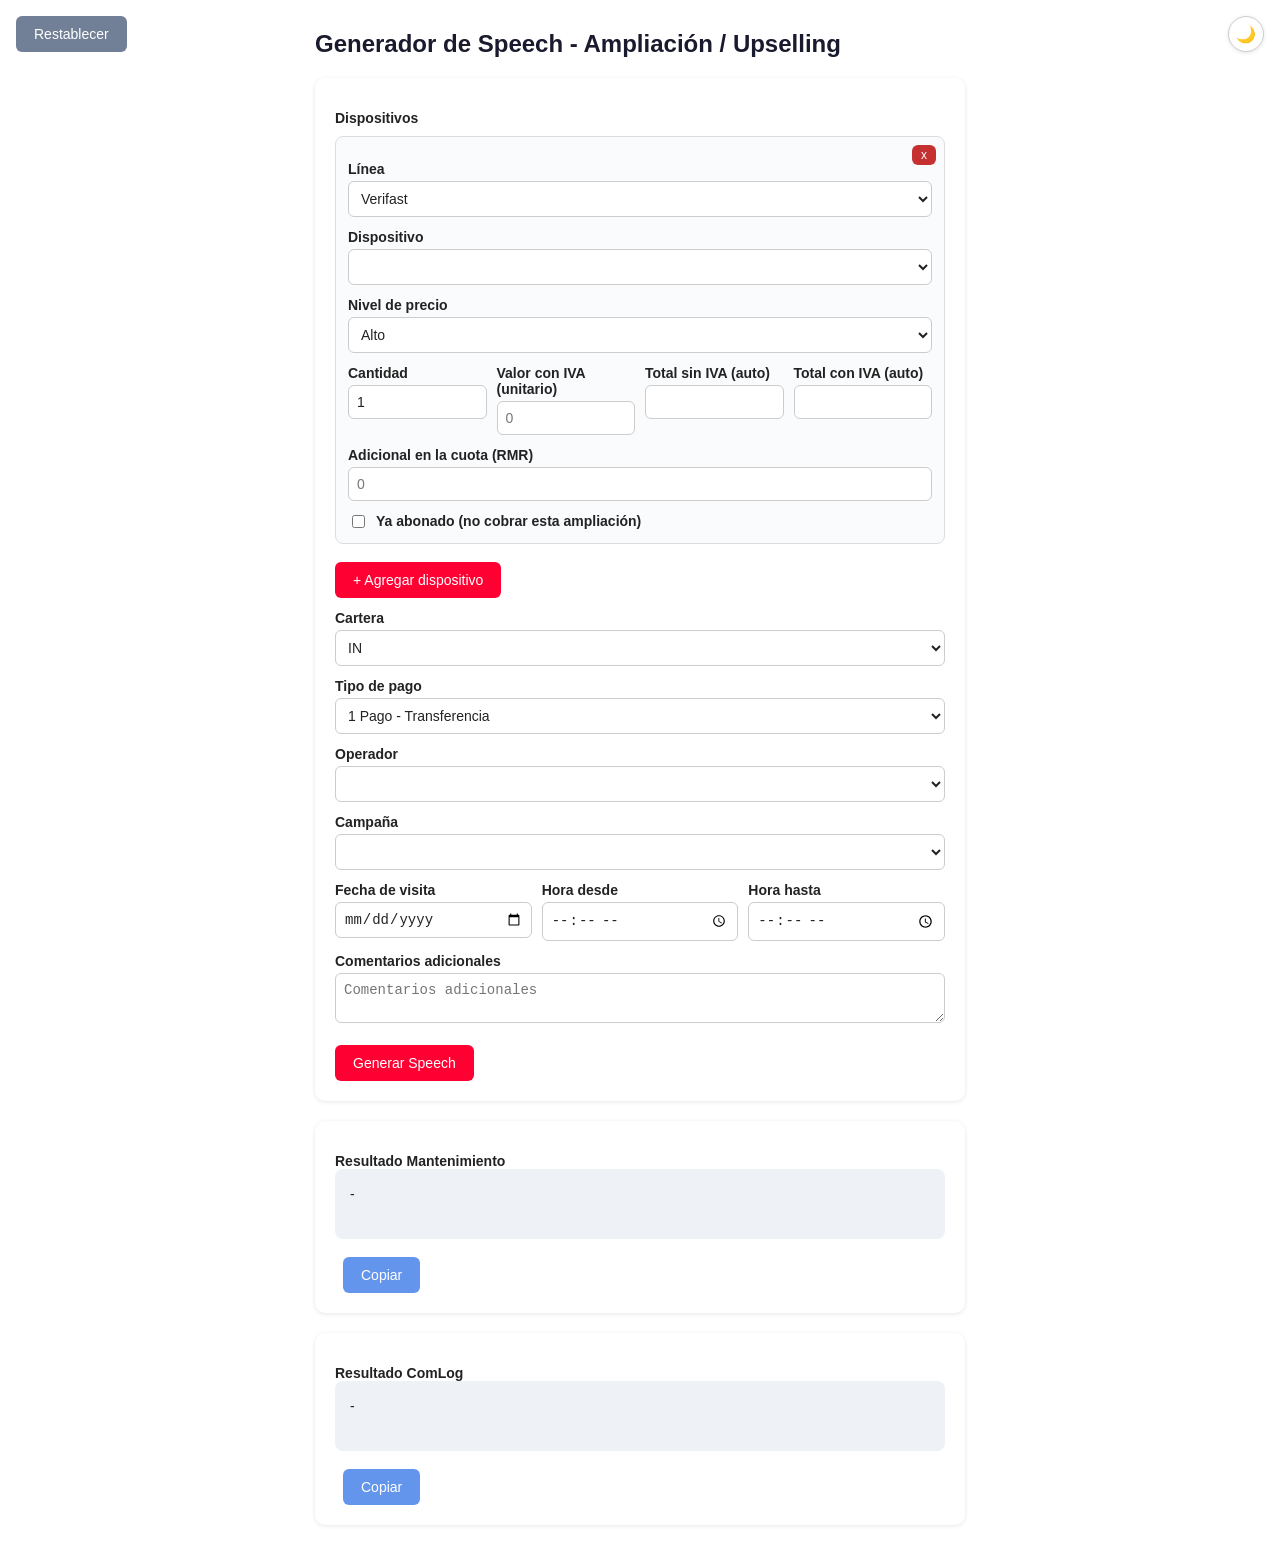
==== index.html @ 2dcb3924 "Agregar favicon y enlace en el encabezado de las páginas" ====
<!doctype html>
<html lang="es">
  <head>
    <meta charset="UTF-8" />
    <title>Generador de Speech - Upselling</title>

    <link rel="stylesheet" href="style.css">
    <link rel="icon" href="src/image/favicon.svg" type="image/svg+xml">
  </head>
  <body data-theme="light">
    <button id="themeToggle" aria-label="Cambiar tema">🌙</button>
    <button id="restablecerTopBtn" class="secundario" type="button" onclick="restablecer()">
      Restablecer
    </button>

    <h2>Generador de Speech - Ampliación / Upselling</h2>

    <div class="card">
      <label>Dispositivos</label>
      <div id="dispositivosWrap"></div>
      <button type="button" onclick="agregarDispositivo()">
        + Agregar dispositivo
      </button>

      <label>Cartera</label>
      <select id="cartera">
        <option value="IN">IN</option>
        <option value="OUT">OUT</option>
      </select>

      <label>Tipo de pago</label>
      <select id="tipoPago">
        <option value="transferencia">1 Pago - Transferencia</option>
        <option value="tarjeta">1 Pago - Tarjeta de Crédito</option>
        <option value="financiado">Financiado</option>
      </select>

      <div id="cuotasWrap" class="oculto">
        <label>Cantidad de cuotas</label>
        <select id="cuotas"></select>
      </div>

      <label>Operador</label>
      <select id="operador"></select>

      <label>Campaña</label>
      <select id="campana"></select>

      <div class="row">
        <div>
          <label>Fecha de visita</label>
          <input type="date" id="fechaVisita">
        </div>
        <div>
          <label>Hora desde</label>
          <input type="time" id="horaDesde">
        </div>
        <div>
          <label>Hora hasta</label>
          <input type="time" id="horaHasta">
        </div>
      </div>

      <label>Comentarios adicionales</label>
      <textarea id="comentariosAdicionales" placeholder="Comentarios adicionales"></textarea>

      <button onclick="generar()">Generar Speech</button>
    </div>

    <div class="card">
      <label>Resultado Mantenimiento</label>
      <div id="resultado" contenteditable="true">-</div>
      <button class="copiar" onclick="copiar()">Copiar</button>
    </div>

    <div class="card">
      <label>Resultado ComLog</label>
      <div id="resultadoComLog" contenteditable="true">-</div>
      <button class="copiar" onclick="copiarComLog()">Copiar</button>
    </div>

  </body>

<script type="module" src="src/theme.js"></script>
<script type="module" src="main.js"></script>
</html>
---- style.css ----
:root {
  --bg: white;
  --card-bg: #fff;
  --text: #222;
  --text-heading: #1a1a2e;
  --input-bg: #fff;
  --input-border: #ccc;
  --resultado-bg: #eef1f5;
  --dispositivo-bg: #fafbfc;
  --dispositivo-border: #ddd;
  --th-color: #4a5568;
  --table-border: #e2e8f0;
  --btn-bg: #ff0033;
  --btn-hover: #245a94;
  --btn-text: #fff;
  --copiar-bg: cornflowerblue;
  --copiar-hover: #276749;
  --quitar-bg: #c53030;
  --quitar-hover: #9b2c2c;
  --editar-bg: #4a5568;
  --secundario-bg: #718096;
  --aviso-color: #c53030;
}

[data-theme="dark"] {
  --bg: #15171c;
  --card-bg: #1f232b;
  --text: #e2e5ea;
  --text-heading: #f0f2f5;
  --input-bg: #2a2f3a;
  --input-border: #3d4250;
  --resultado-bg: #262b35;
  --dispositivo-bg: #242832;
  --dispositivo-border: #3d4250;
  --th-color: #9aa3b2;
  --table-border: #333846;
  --btn-bg: #ff4d6d;
  --btn-hover: #3a6ea8;
  --btn-text: #fff;
  --copiar-bg: #6495ed;
  --copiar-hover: #2f7d57;
  --quitar-bg: #e05353;
  --quitar-hover: #c94444;
  --editar-bg: #5a6478;
  --secundario-bg: #7d8aa0;
  --aviso-color: #ff8080;
}

body {
  font-family: Arial, sans-serif;
  max-width: 650px;
  margin: 30px auto;
  padding: 0 15px;
  background: var(--bg);
  color: var(--text);
  transition: background 0.2s ease, color 0.2s ease;
}
body.admin-page {
  max-width: 1300px;
}
#loginView {
  max-width: 420px;
}
h2 {
  font-family: 'Segoe UI', Tahoma, Geneva, Verdana, sans-serif;
  color: var(--text-heading);
}
.card {
  background: var(--card-bg);
  padding: 20px;
  border-radius: 10px;
  box-shadow: 0 1px 4px rgba(0, 0, 0, 0.1);
  margin-bottom: 20px;
}
label {
  display: block;
  margin-top: 12px;
  font-weight: 600;
  font-size: 14px;
}
input,
select,
textarea {
  width: 100%;
  padding: 8px;
  margin-top: 4px;
  border: 1px solid var(--input-border);
  border-radius: 6px;
  box-sizing: border-box;
  font-size: 14px;
  background: var(--input-bg);
  color: var(--text);
}
.row {
  display: flex;
  gap: 10px;
}
.row > div {
  flex: 1;
}
.campo-grupo {
  border: 1px solid var(--dispositivo-border);
  border-radius: 8px;
  padding: 12px 14px 4px;
  margin: 16px 0 0;
}
.campo-grupo legend {
  padding: 0 6px;
  font-size: 12px;
  font-weight: 600;
  text-transform: uppercase;
  color: var(--th-color);
}
.grid-campos {
  display: grid;
  grid-template-columns: repeat(auto-fit, minmax(140px, 1fr));
  gap: 10px 14px;
}
.grid-campos label {
  margin-top: 0;
}
.radio-group label {
  font-weight: 400;
  display: flex;
  align-items: center;
  gap: 6px;
}
button {
  margin-top: 18px;
  background: var(--btn-bg);
  color: var(--btn-text);
  border: none;
  padding: 10px 18px;
  border-radius: 6px;
  cursor: pointer;
  font-size: 14px;
}
button:hover {
  background: var(--btn-hover);
}
#resultado,
#resultadoComLog {
  white-space: pre-wrap;
  background: var(--resultado-bg);
  color: var(--text);
  padding: 15px;
  border-radius: 8px;
  font-size: 14px;
  line-height: 1.5;
  min-height: 40px;
}
.oculto {
  display: none;
}
.copiar {
  background: var(--copiar-bg);
  margin-left: 8px;
}
.copiar:hover {
  background: var(--copiar-hover);
}
.dispositivo-item {
  border: 1px solid var(--dispositivo-border);
  border-radius: 8px;
  padding: 12px;
  margin-top: 10px;
  position: relative;
  background: var(--dispositivo-bg);
}
.dispositivo-item .quitar {
  position: absolute;
  top: 8px;
  right: 8px;
  background: var(--quitar-bg);
  padding: 3px 9px;
  font-size: 12px;
  margin: 0;
}
.dispositivo-item .quitar:hover {
  background: var(--quitar-hover);
}
.disp-aviso {
  color: var(--aviso-color);
  font-size: 13px;
  margin-top: 6px;
}
table {
  width: 100%;
  border-collapse: collapse;
  margin-top: 16px;
  font-size: 14px;
}
th,
td {
  text-align: left;
  padding: 8px 6px;
  border-bottom: 1px solid var(--table-border);
}
th {
  color: var(--th-color);
  font-size: 12px;
  text-transform: uppercase;
}
table button {
  margin-top: 0;
  padding: 4px 10px;
  font-size: 12px;
}
table .editar {
  background: var(--editar-bg);
}
.tabla-scroll {
  overflow-x: auto;
  margin-top: 16px;
}
.tabla-scroll table {
  margin-top: 0;
}
#tablaDispositivos th,
#tablaDispositivos td {
  padding: 6px 8px;
  font-size: 13px;
  white-space: nowrap;
}
#tablaDispositivos th.col-narrow {
  width: 64px;
}
.td-truncate {
  max-width: 320px;
  overflow: hidden;
  text-overflow: ellipsis;
  white-space: nowrap;
}
/* La columna de acciones (Editar/Eliminar) queda pegada al borde derecho
   mientras se scrollea horizontalmente, para que nunca quede cortada fuera
   de vista detrás de las columnas de precios/RMR. */
#tablaDispositivos th:last-child,
#tablaDispositivos td:last-child {
  position: sticky;
  right: 0;
  background: var(--card-bg);
  box-shadow: -6px 0 6px -6px rgba(0, 0, 0, 0.25);
}
button.secundario {
  background: var(--secundario-bg);
  margin-left: 8px;
}
#themeToggle {
  position: fixed;
  top: 16px;
  right: 16px;
  width: 36px;
  height: 36px;
  padding: 0;
  margin: 0;
  border-radius: 50%;
  background: var(--card-bg);
  color: var(--text);
  border: 1px solid var(--input-border);
  box-shadow: 0 1px 4px rgba(0, 0, 0, 0.1);
  font-size: 16px;
  display: flex;
  align-items: center;
  justify-content: center;
  cursor: pointer;
}
#themeToggle:hover {
  background: var(--card-bg);
  opacity: 0.85;
}
#restablecerTopBtn {
  position: fixed;
  top: 16px;
  left: 16px;
  margin: 0;
}
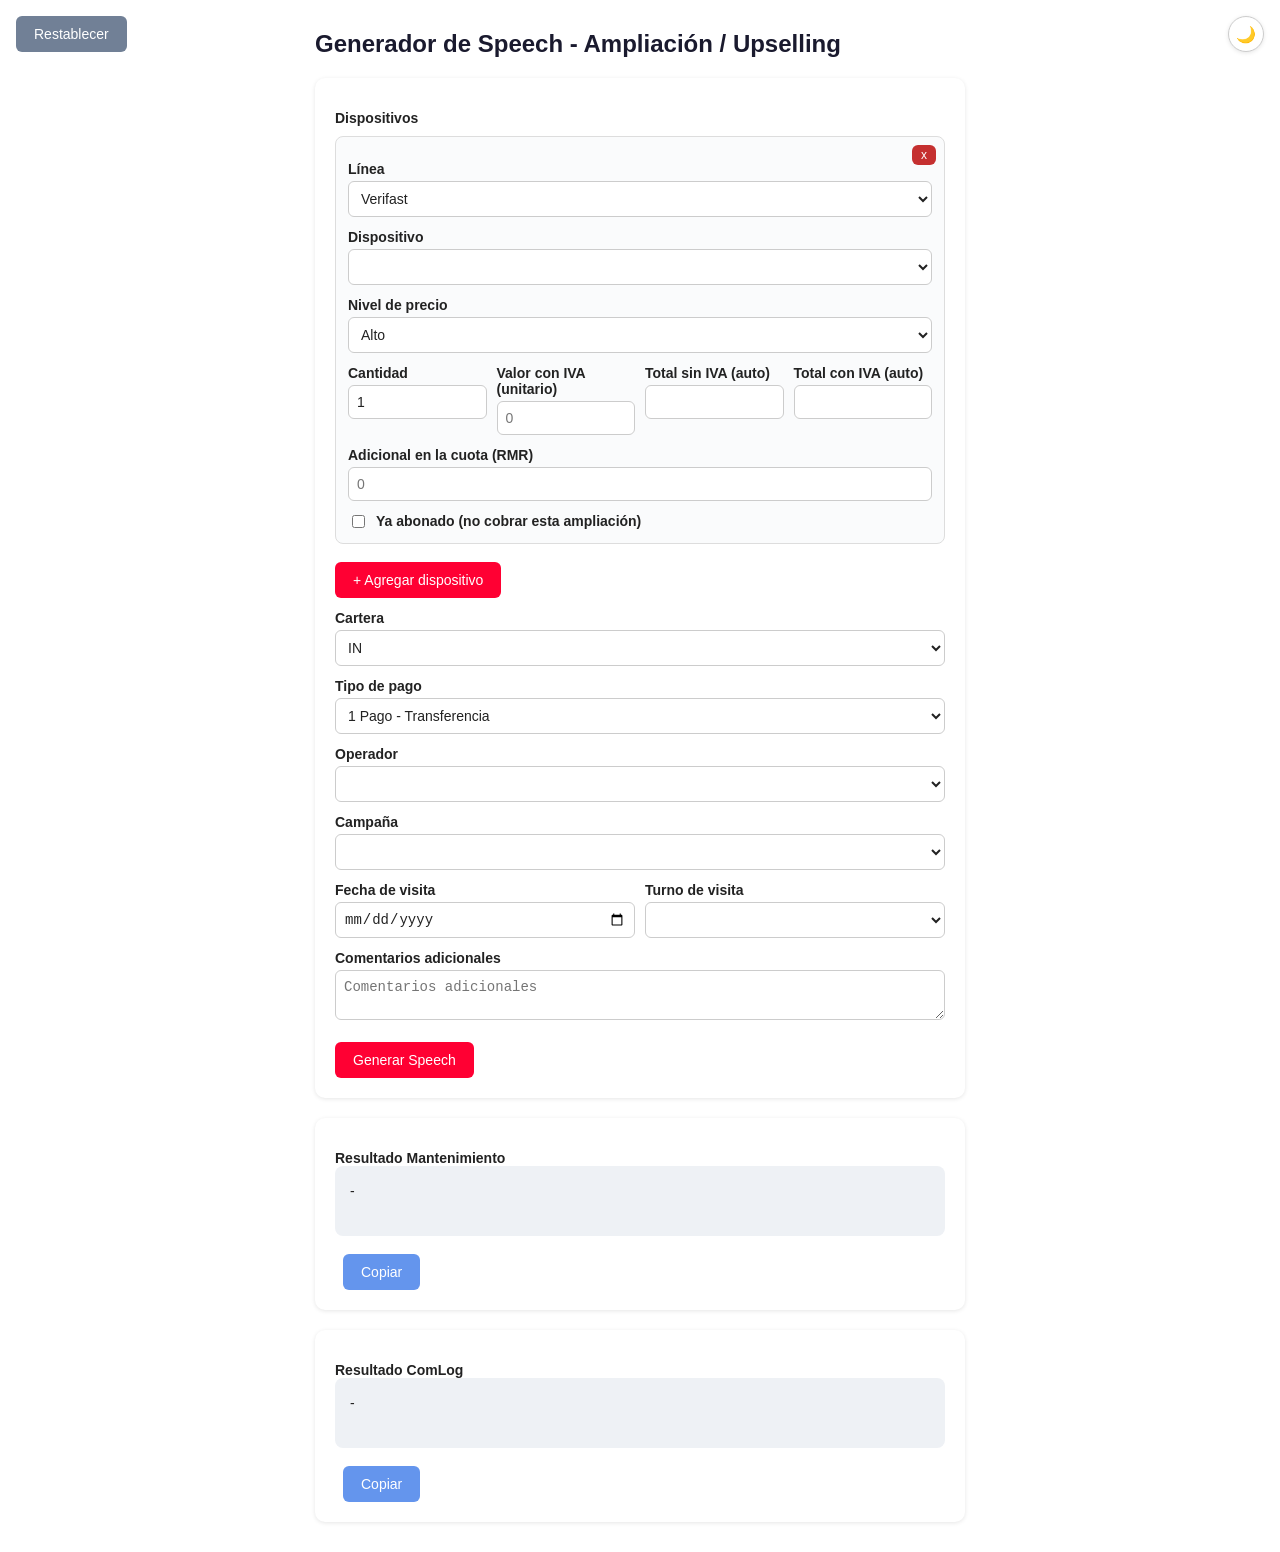
==== commit d899c190: "Reemplazar horarios sueltos por turnos predefinidos" ====
--- a/index.html
+++ b/index.html
@@ -52,12 +52,8 @@
           <input type="date" id="fechaVisita">
         </div>
         <div>
-          <label>Hora desde</label>
-          <input type="time" id="horaDesde">
-        </div>
-        <div>
-          <label>Hora hasta</label>
-          <input type="time" id="horaHasta">
+          <label>Turno de visita</label>
+          <select id="turnoHorario"></select>
         </div>
       </div>
 
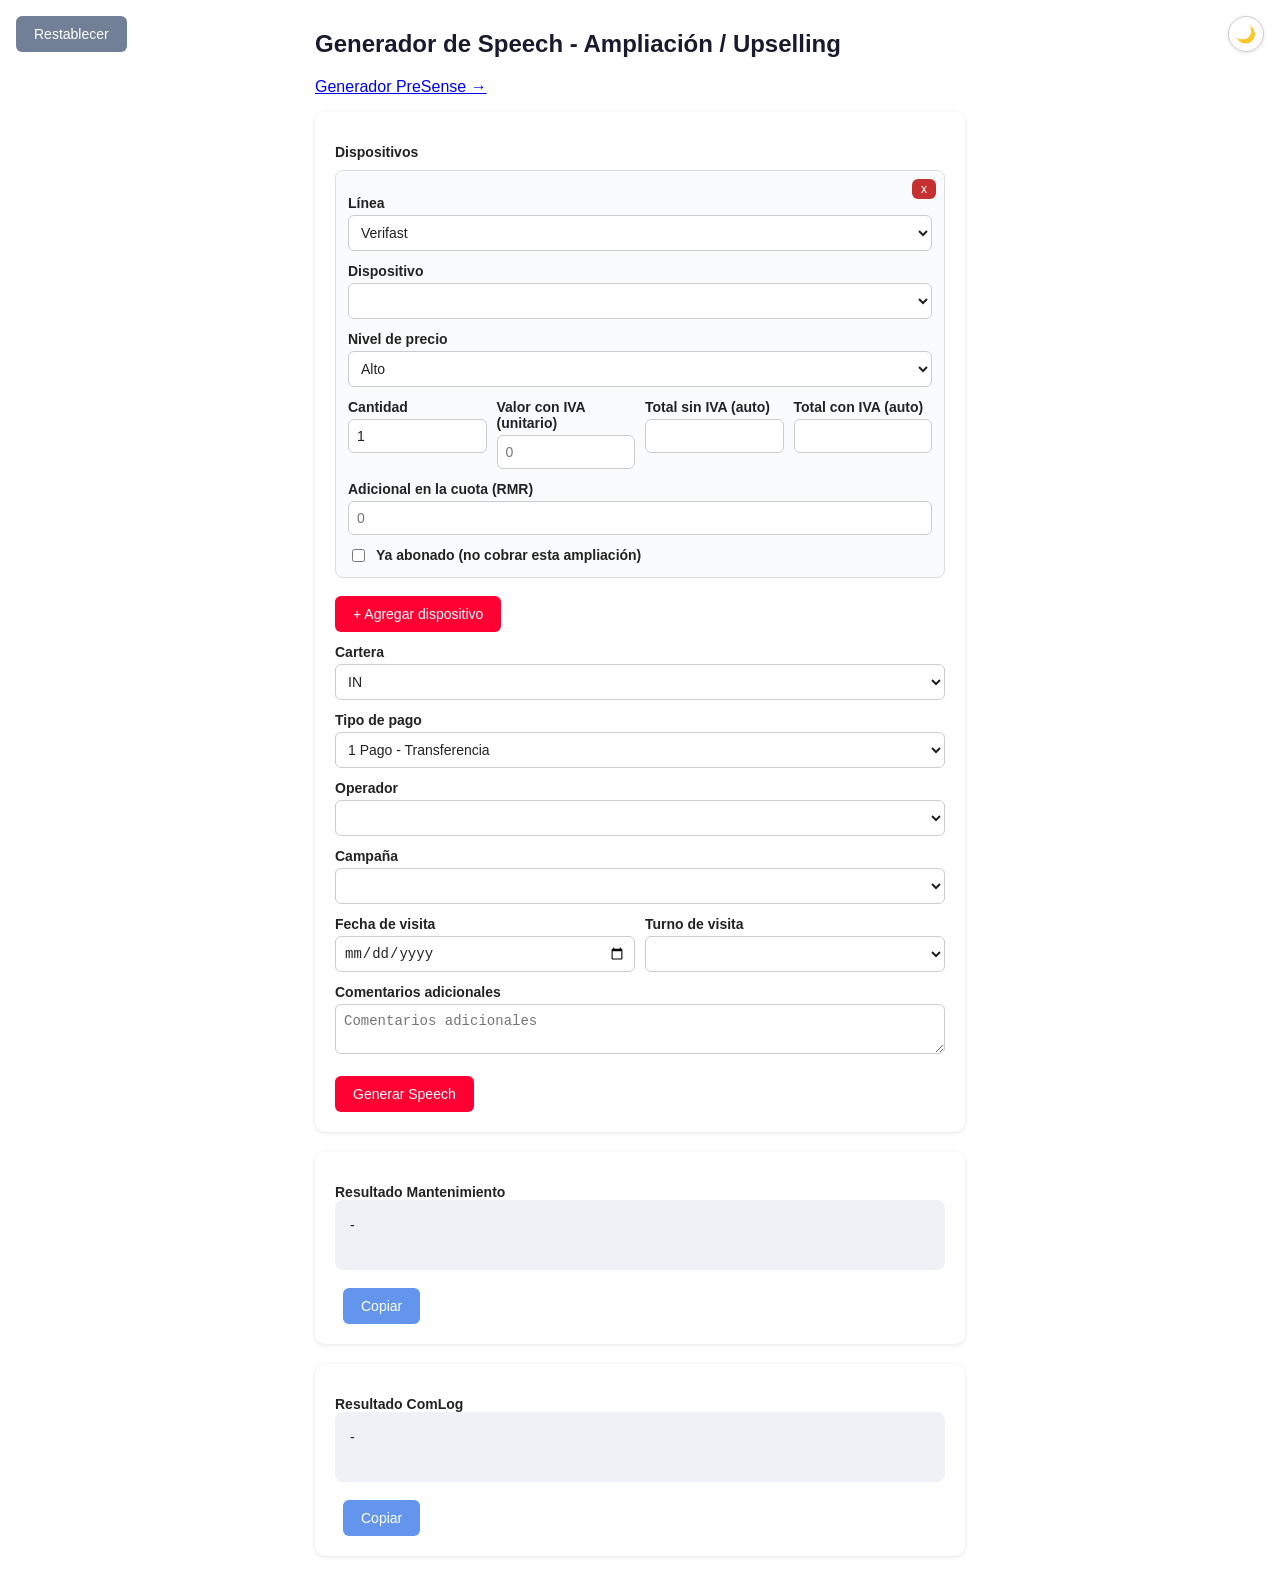
==== commit a776c1b2: "Agregar checkbox Ampliación Aparte en PreSense" ====
--- a/index.html
+++ b/index.html
@@ -14,6 +14,7 @@
     </button>
 
     <h2>Generador de Speech - Ampliación / Upselling</h2>
+    <p><a href="presense/index.html">Generador PreSense &rarr;</a></p>
 
     <div class="card">
       <label>Dispositivos</label>
--- a/style.css
+++ b/style.css
@@ -274,3 +274,124 @@
   left: 16px;
   margin: 0;
 }
+
+/* ---- PreSense: filas de kits/dispositivos y cuadro de resultado ---- */
+.presense-kit-row {
+  display: flex;
+  align-items: center;
+  gap: 10px;
+  padding: 8px 0;
+  border-bottom: 1px solid var(--table-border);
+}
+.presense-kit-row:last-child {
+  border-bottom: none;
+}
+.presense-kit-row input[type="checkbox"] {
+  width: auto;
+  margin-top: 0;
+}
+.presense-kit-row .presense-kit-nombre {
+  flex: 1;
+  font-size: 14px;
+}
+.presense-disp-item {
+  padding: 8px 0;
+  border-bottom: 1px solid var(--table-border);
+}
+.presense-disp-item:last-child {
+  border-bottom: none;
+}
+.presense-disp-row {
+  display: flex;
+  align-items: center;
+  gap: 10px;
+}
+.presense-disp-row select {
+  flex: 1;
+  margin-top: 0;
+}
+.presense-cant {
+  width: 70px;
+  text-align: center;
+  margin-top: 0;
+}
+.presense-disp-row button {
+  margin-top: 0;
+}
+.presense-disp-ampliacion-label {
+  display: flex;
+  align-items: center;
+  gap: 6px;
+  margin-top: 6px;
+  font-size: 12px;
+  color: var(--th-color);
+}
+.presense-disp-ampliacion-label input {
+  width: auto;
+  margin-top: 0;
+}
+
+.presense-cuadro {
+  border: 1px solid var(--dispositivo-border);
+  border-radius: 8px;
+  overflow: hidden;
+}
+.presense-cuadro-head {
+  padding: 16px 20px;
+  border-bottom: 3px solid var(--btn-bg);
+  background: var(--card-bg);
+}
+.presense-eyebrow {
+  font-size: 11px;
+  letter-spacing: 0.04em;
+  font-weight: 700;
+  color: var(--btn-bg);
+  margin: 0 0 4px;
+  text-transform: uppercase;
+}
+.presense-cuadro-head h3 {
+  margin: 0;
+  font-size: 16px;
+  font-weight: 500;
+  color: var(--text-heading);
+}
+.presense-cuadro-body {
+  padding: 16px 20px;
+  background: var(--card-bg);
+}
+table.presense-datos {
+  width: 100%;
+  border-collapse: collapse;
+  font-size: 14px;
+  margin-top: 0;
+}
+table.presense-datos td {
+  padding: 9px 0;
+  border-bottom: 1px solid var(--table-border);
+}
+table.presense-datos td:first-child {
+  color: var(--th-color);
+  width: 45%;
+}
+table.presense-datos td:last-child {
+  text-align: right;
+}
+table.presense-datos tr:last-child td {
+  border-bottom: none;
+  vertical-align: top;
+}
+.presense-aviso {
+  margin-top: 14px;
+  padding: 10px 14px;
+  border-left: 3px solid var(--btn-bg);
+  background: var(--resultado-bg);
+}
+.presense-aviso p {
+  margin: 0;
+  font-size: 13px;
+  color: var(--text);
+}
+.presense-aviso p.strong {
+  font-weight: 700;
+  margin-bottom: 4px;
+}
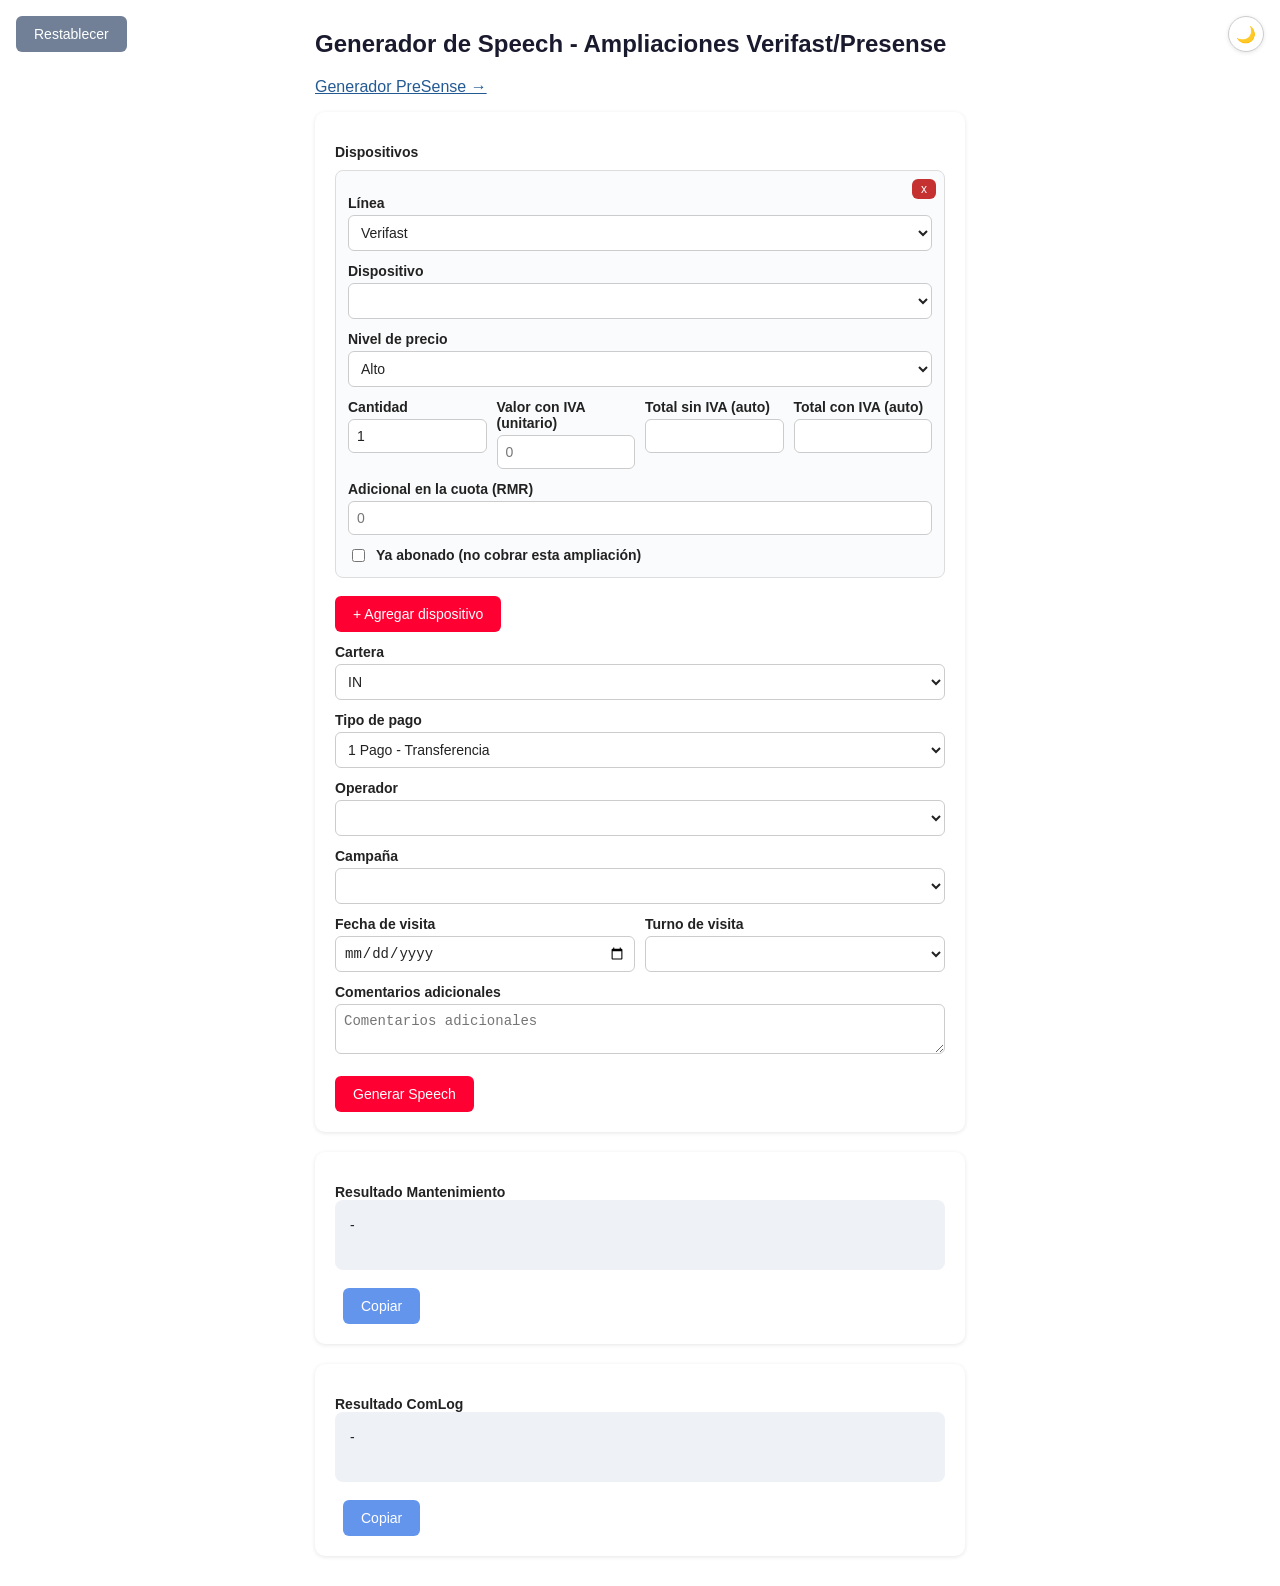
==== commit dce5c76d: "Agregar archivo de guía CLAUDE.md y actualizar título en index.html; añadir color de enlace en style" ====
--- a/index.html
+++ b/index.html
@@ -13,7 +13,7 @@
       Restablecer
     </button>
 
-    <h2>Generador de Speech - Ampliación / Upselling</h2>
+    <h2>Generador de Speech - Ampliaciones Verifast/Presense</h2>
     <p><a href="presense/index.html">Generador PreSense &rarr;</a></p>
 
     <div class="card">
--- a/style.css
+++ b/style.css
@@ -20,6 +20,7 @@
   --editar-bg: #4a5568;
   --secundario-bg: #718096;
   --aviso-color: #c53030;
+  --link-color: #245a94;
 }
 
 [data-theme="dark"] {
@@ -44,6 +45,7 @@
   --editar-bg: #5a6478;
   --secundario-bg: #7d8aa0;
   --aviso-color: #ff8080;
+  --link-color: #ffffff;
 }
 
 body {
@@ -65,6 +67,9 @@
   font-family: 'Segoe UI', Tahoma, Geneva, Verdana, sans-serif;
   color: var(--text-heading);
 }
+a {
+  color: var(--link-color);
+}
 .card {
   background: var(--card-bg);
   padding: 20px;
@@ -111,6 +116,13 @@
   text-transform: uppercase;
   color: var(--th-color);
 }
+h4.subtitulo {
+  margin: 20px 0 8px;
+  font-size: 12px;
+  font-weight: 700;
+  text-transform: uppercase;
+  color: var(--th-color);
+}
 .grid-campos {
   display: grid;
   grid-template-columns: repeat(auto-fit, minmax(140px, 1fr));
@@ -139,7 +151,8 @@
   background: var(--btn-hover);
 }
 #resultado,
-#resultadoComLog {
+#resultadoComLog,
+#outSpeechComLog {
   white-space: pre-wrap;
   background: var(--resultado-bg);
   color: var(--text);
@@ -395,3 +408,6 @@
   font-weight: 700;
   margin-bottom: 4px;
 }
+.presense-aviso p.abonado {
+  color: #1a7f37;
+}
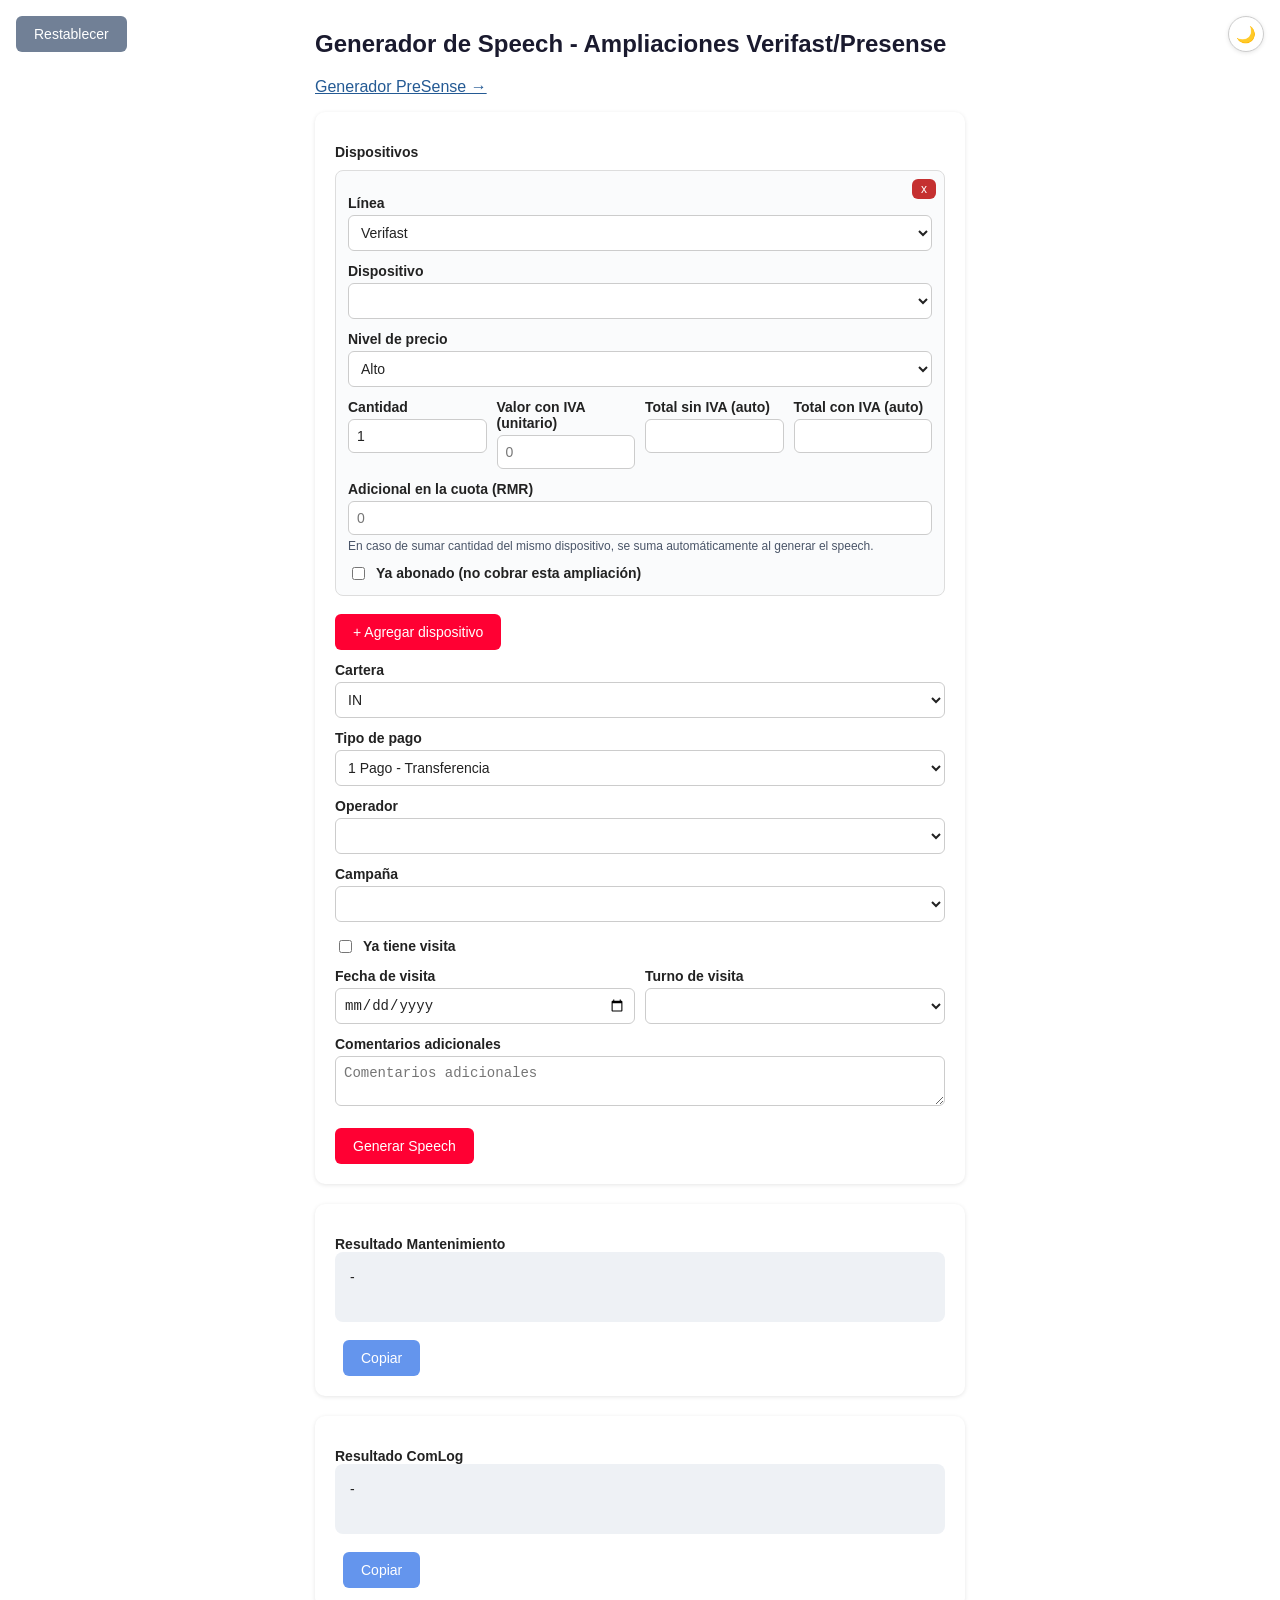
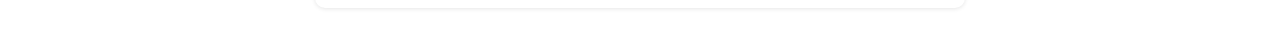
==== commit b5c94f02: "Actualizar interfaz de PreSense: agregar validación de campos obligatorios, mejorar la gestión de ki" ====
--- a/index.html
+++ b/index.html
@@ -32,7 +32,7 @@
       <label>Tipo de pago</label>
       <select id="tipoPago">
         <option value="transferencia">1 Pago - Transferencia</option>
-        <option value="tarjeta">1 Pago - Tarjeta de Crédito</option>
+        <option value="tarjeta">1 Pago - Tarjeta de Crédito (Visa/MasterCard)</option>
         <option value="financiado">Financiado</option>
       </select>
 
@@ -47,7 +47,12 @@
       <label>Campaña</label>
       <select id="campana"></select>
 
-      <div class="row">
+      <label id="filaYaTieneVisita" class="oculto" style="display:flex;align-items:center;gap:8px;margin-top:14px">
+        <input type="checkbox" id="yaTieneVisita" style="width:auto">
+        Ya tiene visita
+      </label>
+
+      <div class="row" id="filaVisita">
         <div>
           <label>Fecha de visita</label>
           <input type="date" id="fechaVisita">
--- a/style.css
+++ b/style.css
@@ -60,6 +60,9 @@
 body.admin-page {
   max-width: 1300px;
 }
+body.presense-page {
+  max-width: 1000px;
+}
 #loginView {
   max-width: 420px;
 }
@@ -196,6 +199,12 @@
   color: var(--aviso-color);
   font-size: 13px;
   margin-top: 6px;
+}
+.texto-ayuda {
+  display: block;
+  font-size: 12px;
+  color: var(--th-color);
+  margin-top: 4px;
 }
 table {
   width: 100%;
@@ -344,70 +353,21 @@
   margin-top: 0;
 }
 
-.presense-cuadro {
-  border: 1px solid var(--dispositivo-border);
-  border-radius: 8px;
-  overflow: hidden;
-}
-.presense-cuadro-head {
-  padding: 16px 20px;
-  border-bottom: 3px solid var(--btn-bg);
-  background: var(--card-bg);
-}
-.presense-eyebrow {
-  font-size: 11px;
-  letter-spacing: 0.04em;
-  font-weight: 700;
-  color: var(--btn-bg);
-  margin: 0 0 4px;
-  text-transform: uppercase;
-}
-.presense-cuadro-head h3 {
-  margin: 0;
-  font-size: 16px;
-  font-weight: 500;
-  color: var(--text-heading);
-}
-.presense-cuadro-body {
-  padding: 16px 20px;
-  background: var(--card-bg);
-}
-table.presense-datos {
-  width: 100%;
-  border-collapse: collapse;
-  font-size: 14px;
-  margin-top: 0;
-}
-table.presense-datos td {
-  padding: 9px 0;
-  border-bottom: 1px solid var(--table-border);
-}
-table.presense-datos td:first-child {
-  color: var(--th-color);
-  width: 45%;
-}
-table.presense-datos td:last-child {
-  text-align: right;
-}
-table.presense-datos tr:last-child td {
-  border-bottom: none;
-  vertical-align: top;
-}
-.presense-aviso {
-  margin-top: 14px;
-  padding: 10px 14px;
-  border-left: 3px solid var(--btn-bg);
-  background: var(--resultado-bg);
-}
-.presense-aviso p {
-  margin: 0;
-  font-size: 13px;
-  color: var(--text);
-}
-.presense-aviso p.strong {
-  font-weight: 700;
-  margin-bottom: 4px;
-}
-.presense-aviso p.abonado {
-  color: #1a7f37;
-}
+.campo-error {
+  border-color: var(--aviso-color) !important;
+}
+.mensaje-error-campo {
+  color: var(--aviso-color);
+  font-size: 12px;
+  margin-top: 4px;
+  display: block;
+}
+.presense-resultados {
+  display: grid;
+  grid-template-columns: repeat(auto-fit, minmax(260px, 1fr));
+  gap: 20px;
+  align-items: start;
+}
+.presense-resultados .card {
+  margin-bottom: 0;
+}
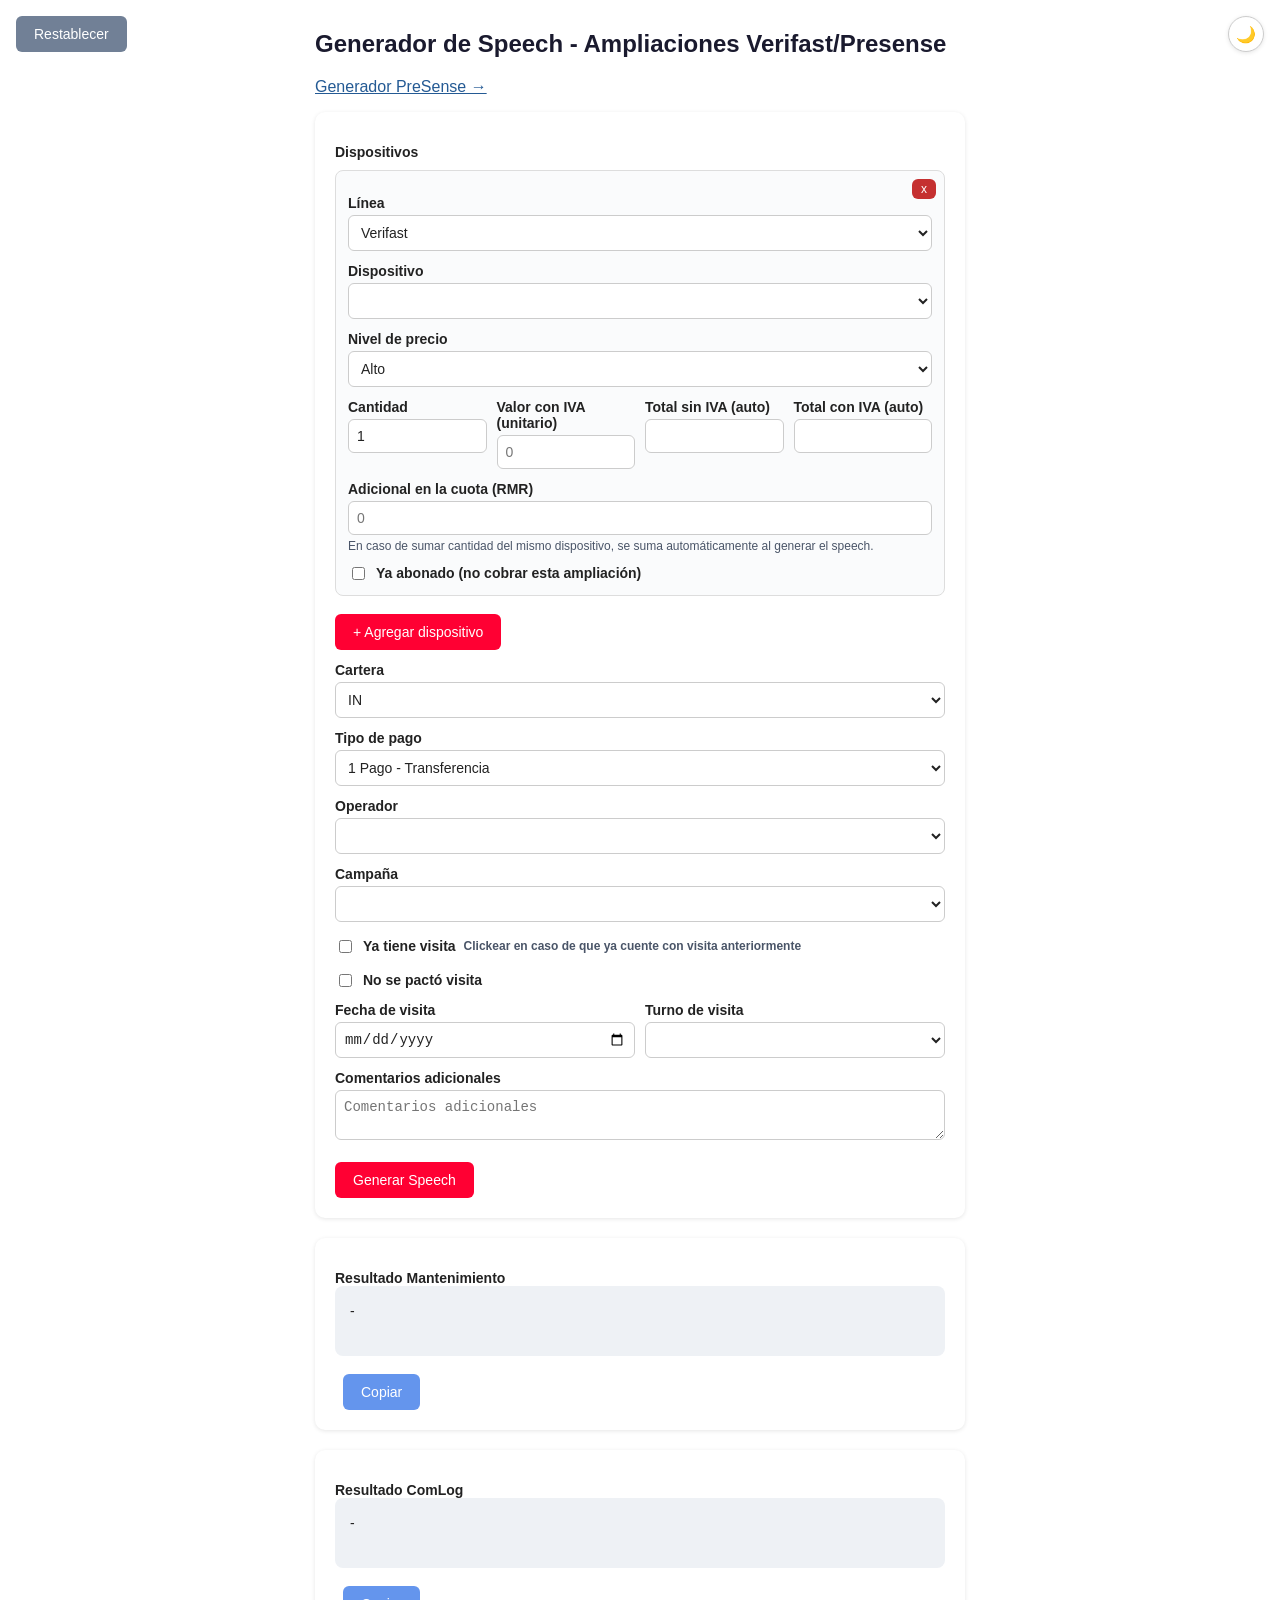
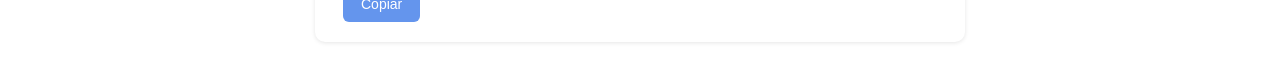
==== commit 75a4e686: "Agregar validación de campos en index.html y mejorar la visibilidad de opciones en main.js; incluir " ====
--- a/index.html
+++ b/index.html
@@ -50,6 +50,12 @@
       <label id="filaYaTieneVisita" class="oculto" style="display:flex;align-items:center;gap:8px;margin-top:14px">
         <input type="checkbox" id="yaTieneVisita" style="width:auto">
         Ya tiene visita
+        <span style="color:var(--th-color);font-size:12px">Clickear en caso de que ya cuente con visita anteriormente</span>
+      </label>
+
+      <label style="display:flex;align-items:center;gap:8px;margin-top:14px">
+        <input type="checkbox" id="noSePactoVisita" style="width:auto">
+        No se pactó visita
       </label>
 
       <div class="row" id="filaVisita">
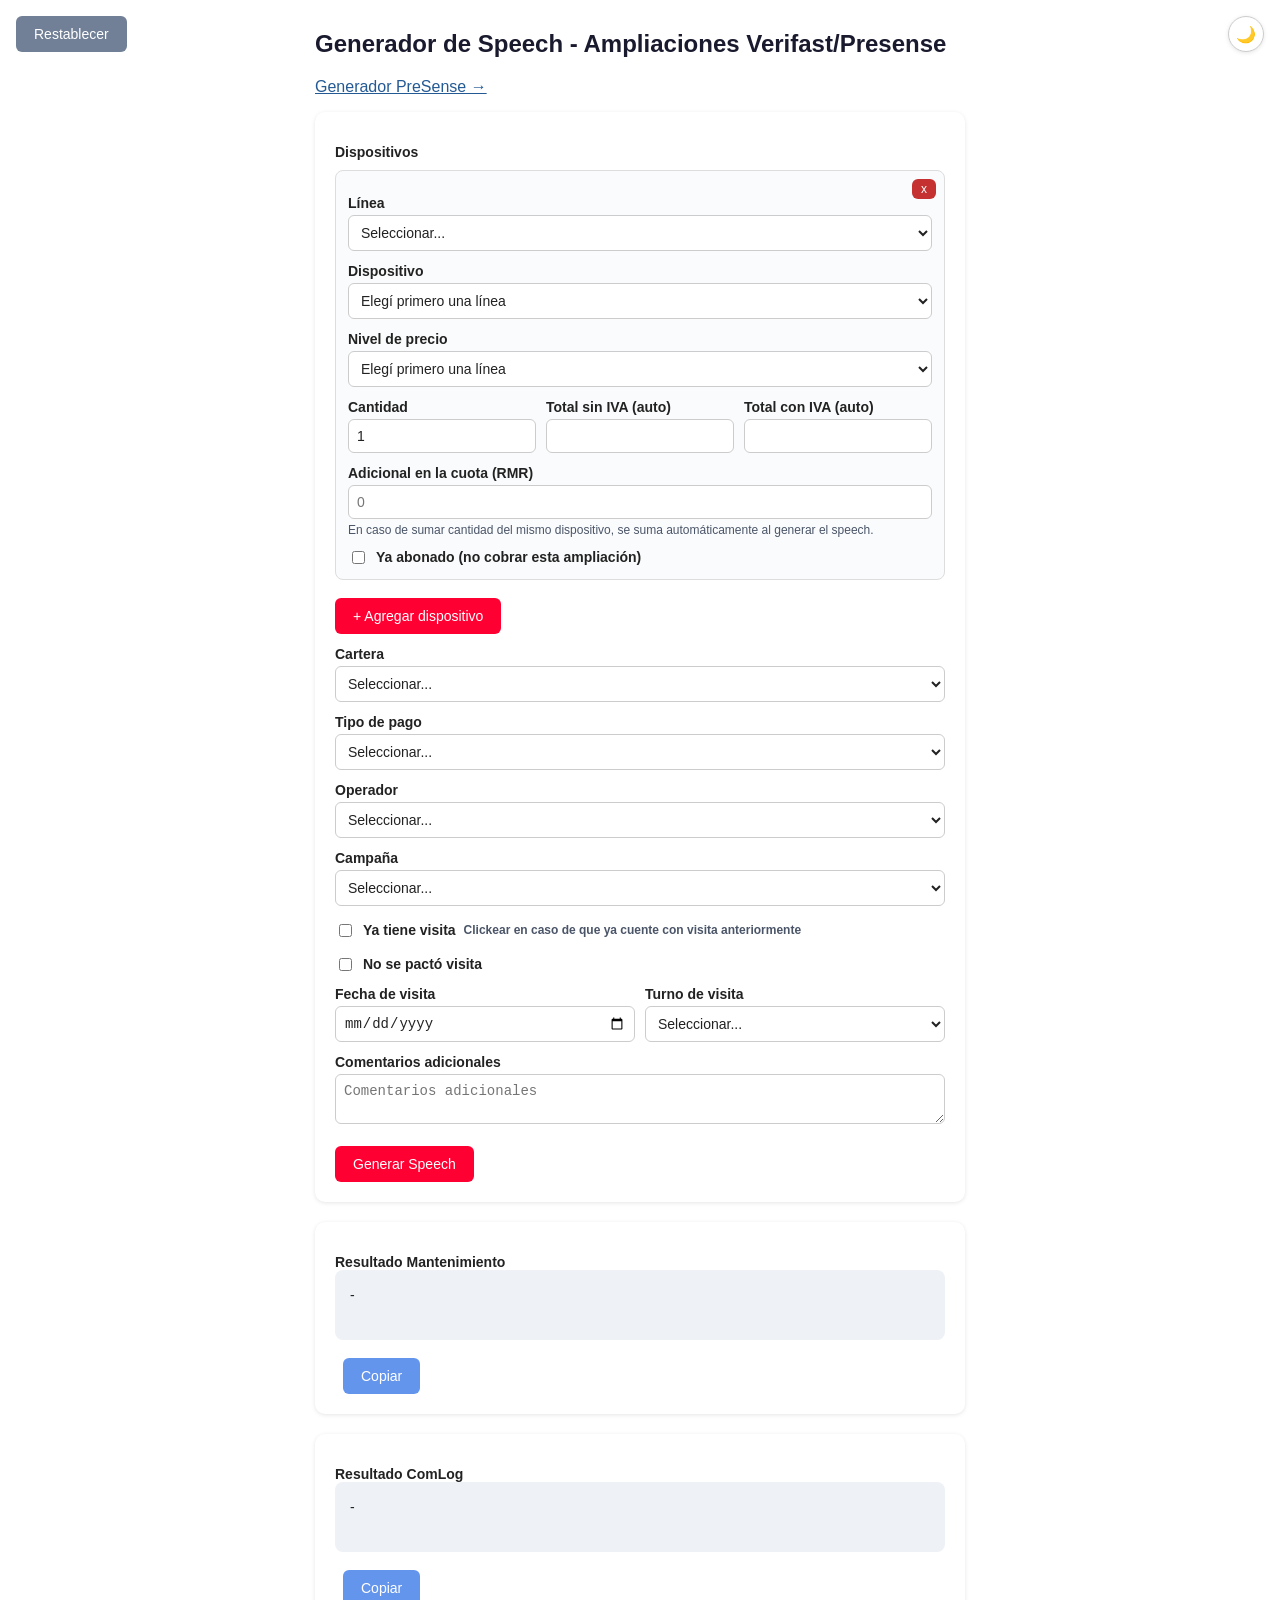
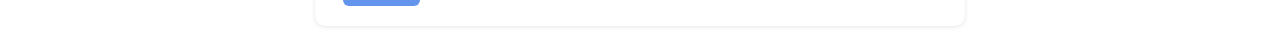
==== commit cd7d3a90: "Agregar placeholders en selects y mejorar la validación de campos en main.js; ajustar estilos en sty" ====
--- a/index.html
+++ b/index.html
@@ -25,12 +25,14 @@
 
       <label>Cartera</label>
       <select id="cartera">
+        <option value="" disabled selected>Seleccionar...</option>
         <option value="IN">IN</option>
         <option value="OUT">OUT</option>
       </select>
 
       <label>Tipo de pago</label>
       <select id="tipoPago">
+        <option value="" disabled selected>Seleccionar...</option>
         <option value="transferencia">1 Pago - Transferencia</option>
         <option value="tarjeta">1 Pago - Tarjeta de Crédito (Visa/MasterCard)</option>
         <option value="financiado">Financiado</option>
--- a/style.css
+++ b/style.css
@@ -206,6 +206,14 @@
   color: var(--th-color);
   margin-top: 4px;
 }
+.disp-adicional::-webkit-outer-spin-button,
+.disp-adicional::-webkit-inner-spin-button {
+  -webkit-appearance: none;
+  margin: 0;
+}
+.disp-adicional {
+  -moz-appearance: textfield;
+}
 table {
   width: 100%;
   border-collapse: collapse;
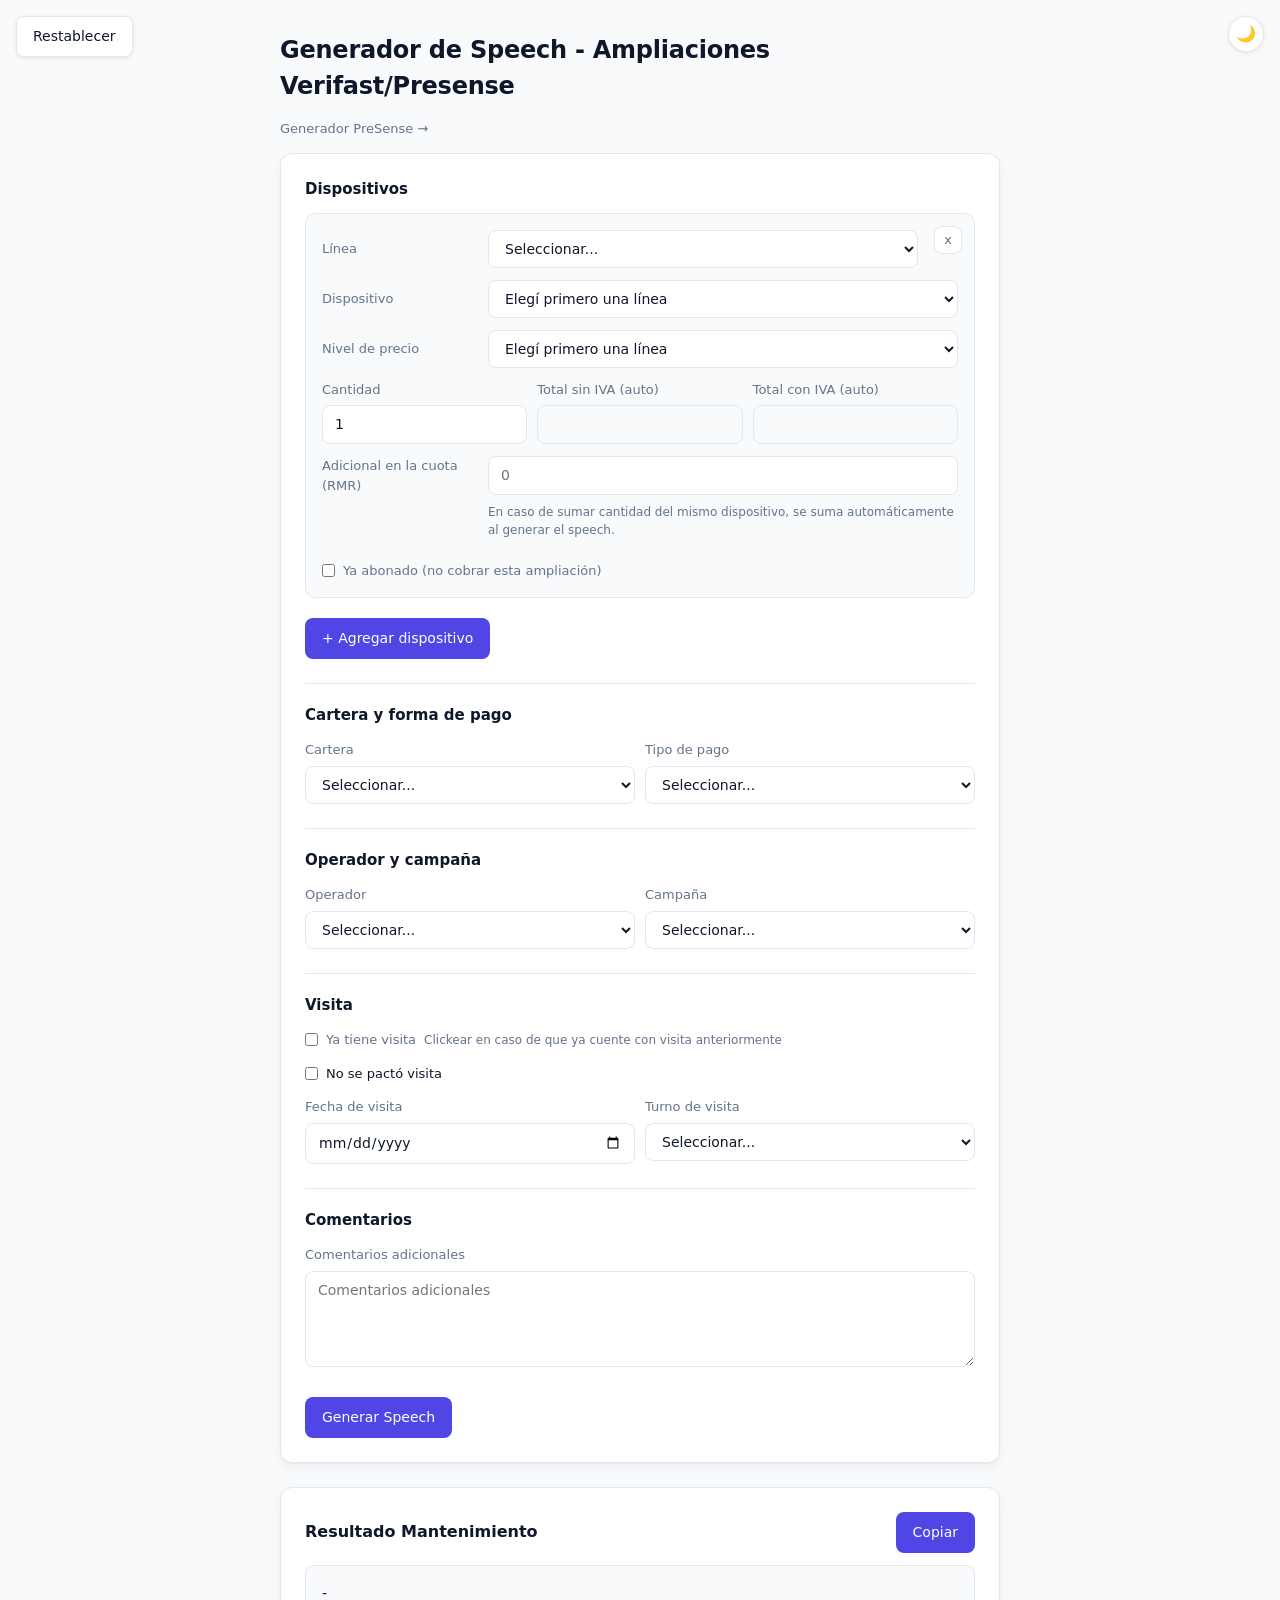
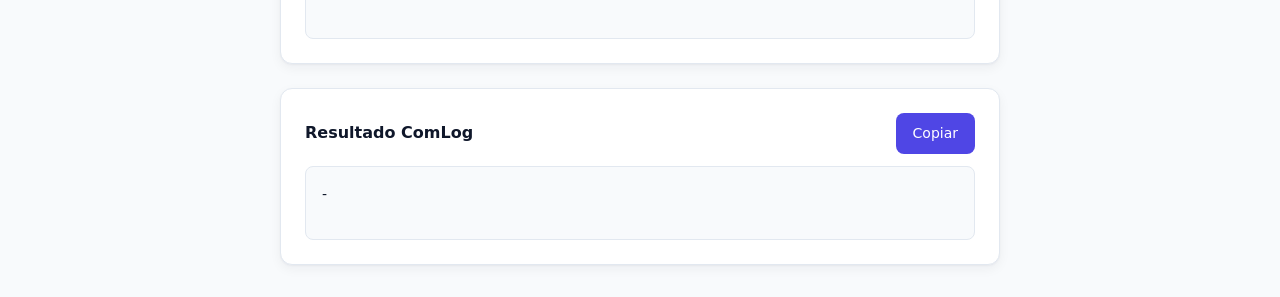
==== commit 5200aa69: "Mejora del diseño y la adaptabilidad (responsividad) en las páginas de administración y PreSense - S" ====
--- a/index.html
+++ b/index.html
@@ -2,6 +2,7 @@
 <html lang="es">
   <head>
     <meta charset="UTF-8" />
+    <meta name="viewport" content="width=device-width, initial-scale=1" />
     <title>Generador de Speech - Upselling</title>
 
     <link rel="stylesheet" href="style.css">
@@ -17,62 +18,86 @@
     <p><a href="presense/index.html">Generador PreSense &rarr;</a></p>
 
     <div class="card">
-      <label>Dispositivos</label>
-      <div id="dispositivosWrap"></div>
-      <button type="button" onclick="agregarDispositivo()">
-        + Agregar dispositivo
-      </button>
+      <section class="bloque">
+        <h3>Dispositivos</h3>
+        <div id="dispositivosWrap"></div>
+        <button type="button" onclick="agregarDispositivo()">
+          + Agregar dispositivo
+        </button>
+      </section>
 
-      <label>Cartera</label>
-      <select id="cartera">
-        <option value="" disabled selected>Seleccionar...</option>
-        <option value="IN">IN</option>
-        <option value="OUT">OUT</option>
-      </select>
+      <section class="bloque">
+        <h3>Cartera y forma de pago</h3>
+        <div class="row">
+          <div>
+            <label>Cartera</label>
+            <select id="cartera">
+              <option value="" disabled selected>Seleccionar...</option>
+              <option value="IN">IN</option>
+              <option value="OUT">OUT</option>
+            </select>
+          </div>
+          <div>
+            <label>Tipo de pago</label>
+            <select id="tipoPago">
+              <option value="" disabled selected>Seleccionar...</option>
+              <option value="transferencia">1 Pago - Transferencia</option>
+              <option value="tarjeta">1 Pago - Tarjeta de Crédito (Visa/MasterCard)</option>
+              <option value="financiado">Financiado</option>
+            </select>
+          </div>
+        </div>
 
-      <label>Tipo de pago</label>
-      <select id="tipoPago">
-        <option value="" disabled selected>Seleccionar...</option>
-        <option value="transferencia">1 Pago - Transferencia</option>
-        <option value="tarjeta">1 Pago - Tarjeta de Crédito (Visa/MasterCard)</option>
-        <option value="financiado">Financiado</option>
-      </select>
+        <div id="cuotasWrap" class="oculto">
+          <label>Cantidad de cuotas</label>
+          <select id="cuotas"></select>
+        </div>
+      </section>
 
-      <div id="cuotasWrap" class="oculto">
-        <label>Cantidad de cuotas</label>
-        <select id="cuotas"></select>
-      </div>
+      <section class="bloque">
+        <h3>Operador y campaña</h3>
+        <div class="row">
+          <div>
+            <label>Operador</label>
+            <select id="operador"></select>
+          </div>
+          <div>
+            <label>Campaña</label>
+            <select id="campana"></select>
+          </div>
+        </div>
+      </section>
 
-      <label>Operador</label>
-      <select id="operador"></select>
+      <section class="bloque">
+        <h3>Visita</h3>
+        <label id="filaYaTieneVisita" class="oculto" style="display:flex;align-items:center;gap:8px;margin-top:14px">
+          <input type="checkbox" id="yaTieneVisita" style="width:auto">
+          Ya tiene visita
+          <span style="color:var(--th-color);font-size:12px">Clickear en caso de que ya cuente con visita anteriormente</span>
+        </label>
 
-      <label>Campaña</label>
-      <select id="campana"></select>
+        <label class="check-label">
+          <input type="checkbox" id="noSePactoVisita">
+          No se pactó visita
+        </label>
 
-      <label id="filaYaTieneVisita" class="oculto" style="display:flex;align-items:center;gap:8px;margin-top:14px">
-        <input type="checkbox" id="yaTieneVisita" style="width:auto">
-        Ya tiene visita
-        <span style="color:var(--th-color);font-size:12px">Clickear en caso de que ya cuente con visita anteriormente</span>
-      </label>
+        <div class="row" id="filaVisita">
+          <div>
+            <label>Fecha de visita</label>
+            <input type="date" id="fechaVisita">
+          </div>
+          <div>
+            <label>Turno de visita</label>
+            <select id="turnoHorario"></select>
+          </div>
+        </div>
+      </section>
 
-      <label style="display:flex;align-items:center;gap:8px;margin-top:14px">
-        <input type="checkbox" id="noSePactoVisita" style="width:auto">
-        No se pactó visita
-      </label>
-
-      <div class="row" id="filaVisita">
-        <div>
-          <label>Fecha de visita</label>
-          <input type="date" id="fechaVisita">
-        </div>
-        <div>
-          <label>Turno de visita</label>
-          <select id="turnoHorario"></select>
-        </div>
-      </div>
-
-      <label>Comentarios adicionales</label>
-      <textarea id="comentariosAdicionales" placeholder="Comentarios adicionales"></textarea>
+      <section class="bloque">
+        <h3>Comentarios</h3>
+        <label>Comentarios adicionales</label>
+        <textarea id="comentariosAdicionales" placeholder="Comentarios adicionales"></textarea>
+      </section>
 
       <button onclick="generar()">Generar Speech</button>
     </div>
--- a/style.css
+++ b/style.css
@@ -1,58 +1,55 @@
+/* ==================== Tokens ==================== */
+/* Paleta compartida por las tres páginas (generador, PreSense y admin). */
+
 :root {
-  --bg: white;
-  --card-bg: #fff;
-  --text: #222;
-  --text-heading: #1a1a2e;
-  --input-bg: #fff;
-  --input-border: #ccc;
-  --resultado-bg: #eef1f5;
-  --dispositivo-bg: #fafbfc;
-  --dispositivo-border: #ddd;
-  --th-color: #4a5568;
-  --table-border: #e2e8f0;
-  --btn-bg: #ff0033;
-  --btn-hover: #245a94;
-  --btn-text: #fff;
-  --copiar-bg: cornflowerblue;
-  --copiar-hover: #276749;
-  --quitar-bg: #c53030;
-  --quitar-hover: #9b2c2c;
-  --editar-bg: #4a5568;
-  --secundario-bg: #718096;
-  --aviso-color: #c53030;
-  --link-color: #245a94;
+  --bg: #f8fafc;
+  --card-bg: #ffffff;
+  --text: #0f172a;
+  --text-heading: #0f172a;
+  --th-color: #64748b; /* texto secundario; index.html lo usa inline */
+  --input-bg: #ffffff;
+  --border: #e2e8f0;
+  --link-color: #64748b;
+  --accent: #4f46e5;
+  --accent-hover: #4338ca;
+  --danger: #dc2626;
+  --danger-hover: #b91c1c;
+  --success: #16a34a;
+  --surface-hover: #f1f5f9;
+  --focus-ring: rgba(79, 70, 229, 0.25);
+  --danger-ring: rgba(220, 38, 38, 0.3);
+  --radius: 12px;
+  --shadow: 0 1px 2px rgba(15, 23, 42, 0.04), 0 4px 12px rgba(15, 23, 42, 0.05);
+  color-scheme: light;
 }
 
 [data-theme="dark"] {
-  --bg: #15171c;
-  --card-bg: #1f232b;
-  --text: #e2e5ea;
-  --text-heading: #f0f2f5;
-  --input-bg: #2a2f3a;
-  --input-border: #3d4250;
-  --resultado-bg: #262b35;
-  --dispositivo-bg: #242832;
-  --dispositivo-border: #3d4250;
-  --th-color: #9aa3b2;
-  --table-border: #333846;
-  --btn-bg: #ff4d6d;
-  --btn-hover: #3a6ea8;
-  --btn-text: #fff;
-  --copiar-bg: #6495ed;
-  --copiar-hover: #2f7d57;
-  --quitar-bg: #e05353;
-  --quitar-hover: #c94444;
-  --editar-bg: #5a6478;
-  --secundario-bg: #7d8aa0;
-  --aviso-color: #ff8080;
-  --link-color: #ffffff;
-}
+  --bg: #0f172a;
+  --card-bg: #1e293b;
+  --text: #e2e8f0;
+  --text-heading: #f1f5f9;
+  --th-color: #94a3b8;
+  --input-bg: #0f172a;
+  --border: #334155;
+  --link-color: #94a3b8;
+  --accent: #6366f1;
+  --accent-hover: #4f46e5;
+  --surface-hover: #273449;
+  --focus-ring: rgba(99, 102, 241, 0.4);
+  --shadow: 0 1px 2px rgba(0, 0, 0, 0.3), 0 4px 12px rgba(0, 0, 0, 0.25);
+  color-scheme: dark;
+}
+
+/* ==================== Base ==================== */
 
 body {
-  font-family: Arial, sans-serif;
-  max-width: 650px;
-  margin: 30px auto;
-  padding: 0 15px;
+  font-family: system-ui, -apple-system, "Segoe UI", Roboto, "Helvetica Neue",
+    Arial, sans-serif;
+  font-size: 14px;
+  line-height: 1.5;
+  max-width: 720px;
+  margin: 32px auto;
+  padding: 0 24px;
   background: var(--bg);
   color: var(--text);
   transition: background 0.2s ease, color 0.2s ease;
@@ -63,40 +60,116 @@
 body.presense-page {
   max-width: 1000px;
 }
+h2 {
+  font-family: inherit;
+  font-size: 24px;
+  font-weight: 700;
+  letter-spacing: -0.01em;
+  color: var(--text-heading);
+  margin: 0 0 4px;
+  padding-right: 48px;
+}
+h3 {
+  font-size: 18px;
+  font-weight: 600;
+  color: var(--text-heading);
+  margin: 0 0 16px;
+}
+a {
+  color: var(--link-color);
+  text-decoration: none;
+  font-size: 13px;
+}
+a:hover {
+  color: var(--accent);
+}
+
+/* ==================== Cards ==================== */
+
+.card {
+  background: var(--card-bg);
+  border: 1px solid var(--border);
+  border-radius: var(--radius);
+  box-shadow: var(--shadow);
+  padding: 24px;
+  margin-bottom: 24px;
+}
+/* Un label suelto al inicio de la card hace de título (Kits, Resultado...). */
+.card > label:first-child {
+  margin-top: 0;
+  font-size: 16px;
+  font-weight: 600;
+  color: var(--text-heading);
+}
+/* Bloques del formulario: secciones con título separadas por una línea. */
+.bloque + .bloque {
+  margin-top: 24px;
+  padding-top: 20px;
+  border-top: 1px solid var(--border);
+}
+.bloque > h3 {
+  font-size: 15px;
+  margin: 0;
+}
+.bloque + button {
+  margin-top: 24px;
+}
+
+/* ==================== Formularios ==================== */
+
 #loginView {
   max-width: 420px;
 }
-h2 {
-  font-family: 'Segoe UI', Tahoma, Geneva, Verdana, sans-serif;
-  color: var(--text-heading);
-}
-a {
-  color: var(--link-color);
-}
-.card {
-  background: var(--card-bg);
-  padding: 20px;
-  border-radius: 10px;
-  box-shadow: 0 1px 4px rgba(0, 0, 0, 0.1);
-  margin-bottom: 20px;
-}
 label {
   display: block;
-  margin-top: 12px;
-  font-weight: 600;
-  font-size: 14px;
+  margin-top: 14px;
+  font-size: 13px;
+  font-weight: 500;
+  color: var(--th-color);
 }
 input,
 select,
 textarea {
   width: 100%;
-  padding: 8px;
-  margin-top: 4px;
-  border: 1px solid var(--input-border);
-  border-radius: 6px;
+  min-height: 38px;
+  padding: 8px 12px;
+  margin-top: 6px;
+  border: 1px solid var(--border);
+  border-radius: 8px;
   box-sizing: border-box;
-  font-size: 14px;
+  font: inherit;
   background: var(--input-bg);
+  color: var(--text);
+  transition: border-color 0.15s ease, box-shadow 0.15s ease;
+}
+textarea {
+  min-height: 96px;
+  resize: vertical;
+}
+input:focus,
+select:focus,
+textarea:focus {
+  outline: none;
+  border-color: var(--accent);
+  box-shadow: 0 0 0 3px var(--focus-ring);
+}
+input[type="checkbox"],
+input[type="radio"] {
+  width: auto;
+  min-height: 0;
+  padding: 0;
+  margin: 0;
+  accent-color: var(--accent);
+}
+input[readonly] {
+  background: var(--bg);
+  color: var(--th-color);
+}
+.check-label {
+  display: flex;
+  align-items: center;
+  gap: 8px;
+  margin-top: 14px;
   color: var(--text);
 }
 .row {
@@ -106,23 +179,30 @@
 .row > div {
   flex: 1;
 }
+/* Evita que una opción larga (ej. "1 Pago - Tarjeta de Crédito...") ensanche la fila. */
+.bloque .row > div,
+.dispositivo-item .row > div {
+  min-width: 0;
+}
 .campo-grupo {
-  border: 1px solid var(--dispositivo-border);
-  border-radius: 8px;
-  padding: 12px 14px 4px;
+  border: 1px solid var(--border);
+  border-radius: 10px;
+  padding: 12px 16px 16px;
   margin: 16px 0 0;
 }
 .campo-grupo legend {
   padding: 0 6px;
-  font-size: 12px;
+  font-size: 11px;
   font-weight: 600;
+  letter-spacing: 0.05em;
   text-transform: uppercase;
   color: var(--th-color);
 }
 h4.subtitulo {
   margin: 20px 0 8px;
-  font-size: 12px;
+  font-size: 11px;
   font-weight: 700;
+  letter-spacing: 0.05em;
   text-transform: uppercase;
   color: var(--th-color);
 }
@@ -140,111 +220,451 @@
   align-items: center;
   gap: 6px;
 }
+.texto-ayuda {
+  display: block;
+  font-size: 12px;
+  color: var(--th-color);
+  margin-top: 4px;
+}
+.campo-error {
+  border-color: var(--danger) !important;
+}
+.campo-error:focus {
+  box-shadow: 0 0 0 3px var(--danger-ring);
+}
+.mensaje-error-campo {
+  color: var(--danger);
+  font-size: 12px;
+  margin-top: 4px;
+  display: block;
+}
+.disp-adicional::-webkit-outer-spin-button,
+.disp-adicional::-webkit-inner-spin-button {
+  -webkit-appearance: none;
+  margin: 0;
+}
+.disp-adicional {
+  -moz-appearance: textfield;
+}
+
+/* ==================== Botones ==================== */
+/* Principal: acento índigo. Secundario: transparente con borde.
+   Destructivo: rojo de peligro (Eliminar del admin; las "x"/Quitar de los
+   generadores son grises y se ponen rojas en hover/foco). */
+
 button {
-  margin-top: 18px;
-  background: var(--btn-bg);
-  color: var(--btn-text);
-  border: none;
-  padding: 10px 18px;
-  border-radius: 6px;
+  margin-top: 20px;
+  background: var(--accent);
+  color: #fff;
+  border: 1px solid transparent;
+  border-radius: 8px;
+  padding: 9px 16px;
+  font: inherit;
+  font-weight: 500;
   cursor: pointer;
-  font-size: 14px;
+  transition: background 0.15s ease, border-color 0.15s ease;
 }
 button:hover {
-  background: var(--btn-hover);
+  background: var(--accent-hover);
+}
+button:focus-visible {
+  outline: none;
+  box-shadow: 0 0 0 3px var(--focus-ring);
+}
+button:disabled {
+  opacity: 0.5;
+  cursor: not-allowed;
+}
+button.secundario,
+.editar {
+  background: transparent;
+  color: var(--text);
+  border-color: var(--border);
+}
+button.secundario {
+  margin-left: 8px;
+}
+button.secundario:hover,
+.editar:hover {
+  background: var(--surface-hover);
+}
+.eliminar {
+  background: var(--danger);
+  color: #fff;
+}
+.eliminar:hover {
+  background: var(--danger-hover);
+}
+.eliminar:focus-visible {
+  box-shadow: 0 0 0 3px var(--danger-ring);
+}
+#themeToggle {
+  position: fixed;
+  top: 16px;
+  right: 16px;
+  width: 36px;
+  height: 36px;
+  padding: 0;
+  margin: 0;
+  border-radius: 50%;
+  background: var(--card-bg);
+  color: var(--text);
+  border: 1px solid var(--border);
+  box-shadow: 0 1px 4px rgba(0, 0, 0, 0.1);
+  font-size: 16px;
+  display: flex;
+  align-items: center;
+  justify-content: center;
+  cursor: pointer;
+}
+#themeToggle:hover {
+  background: var(--surface-hover);
+}
+#restablecerTopBtn {
+  position: fixed;
+  top: 16px;
+  left: 16px;
+  margin: 0;
+  background: var(--card-bg);
+  box-shadow: 0 1px 4px rgba(0, 0, 0, 0.1);
+}
+#restablecerTopBtn:hover {
+  background: var(--surface-hover);
+}
+
+/* ==================== Generador principal ==================== */
+
+.dispositivo-item {
+  border: 1px solid var(--border);
+  border-radius: 10px;
+  padding: 16px;
+  margin-top: 12px;
+  position: relative;
+  background: var(--bg);
+}
+/* "x" de quitar: discreta en reposo, roja en hover/foco. */
+.dispositivo-item .quitar {
+  position: absolute;
+  top: 12px;
+  right: 12px;
+  width: 28px;
+  height: 28px;
+  padding: 0;
+  margin: 0;
+  font-size: 13px;
+  line-height: 1;
+  background: var(--card-bg);
+  color: var(--th-color);
+  border-color: var(--border);
+}
+.dispositivo-item .quitar:hover,
+.dispositivo-item .quitar:focus-visible {
+  background: var(--danger);
+  border-color: var(--danger);
+  color: #fff;
+}
+.dispositivo-item .quitar:focus-visible {
+  box-shadow: 0 0 0 3px var(--danger-ring);
+}
+.dispositivo-item > label:first-of-type {
+  margin-top: 0;
+}
+.disp-aviso {
+  color: var(--danger);
+  font-size: 13px;
+  margin-top: 6px;
+}
+/* En pantallas anchas, los campos del ítem van en grilla label | campo. Los
+   labels y selects son hermanos sueltos (template de main.js), por eso los
+   wrappers usan subgrid y los mensajes de error van a la columna del campo. */
+@media (min-width: 601px) {
+  .dispositivo-item {
+    display: grid;
+    grid-template-columns: 150px minmax(0, 1fr);
+    column-gap: 16px;
+    row-gap: 12px;
+    align-items: center;
+  }
+  .dispositivo-item > label,
+  .dispositivo-item > select,
+  .dispositivo-item > input,
+  .dispositivo-item .row label,
+  .dispositivo-item .row input {
+    margin-top: 0;
+  }
+  /* Deja lugar a la "x" de quitar, que está en la esquina superior derecha. */
+  .dispositivo-item > .disp-linea {
+    width: calc(100% - 40px);
+  }
+  .dispositivo-item > .disp-espack-wrap:not(.oculto),
+  .dispositivo-item > .disp-pack-wrap:not(.oculto),
+  .dispositivo-item > .disp-plazo-wrap:not(.oculto) {
+    grid-column: 1 / -1;
+    display: grid;
+    grid-template-columns: subgrid;
+    align-items: center;
+  }
+  .dispositivo-item [class$="-wrap"] > label,
+  .dispositivo-item [class$="-wrap"] > select {
+    margin-top: 0;
+  }
+  .dispositivo-item > .row,
+  .dispositivo-item > label:last-child {
+    grid-column: 1 / -1;
+  }
+  .dispositivo-item .row label {
+    margin-bottom: 6px;
+  }
+  .dispositivo-item > .disp-aviso,
+  .dispositivo-item > .texto-ayuda,
+  .dispositivo-item .mensaje-error-campo {
+    grid-column: 2;
+    margin-top: -4px;
+  }
+}
+
+/* Resultados: el label hace de título y "Copiar" queda a su derecha. */
+.card:has(> .copiar):not(.oculto) {
+  display: grid;
+  grid-template-columns: minmax(0, 1fr) auto;
+  align-items: center;
+  column-gap: 12px;
+}
+.card:has(> .copiar) > label {
+  grid-column: 1;
+  grid-row: 1;
+}
+.card:has(> .copiar) > .copiar {
+  grid-column: 2;
+  grid-row: 1;
+  margin: 0;
+}
+.card:has(> .copiar) > div {
+  grid-column: 1 / -1;
+  margin-top: 12px;
 }
 #resultado,
 #resultadoComLog,
 #outSpeechComLog {
   white-space: pre-wrap;
-  background: var(--resultado-bg);
+  background: var(--bg);
   color: var(--text);
-  padding: 15px;
+  border: 1px solid var(--border);
+  padding: 16px;
   border-radius: 8px;
   font-size: 14px;
-  line-height: 1.5;
+  line-height: 1.6;
   min-height: 40px;
-}
-.oculto {
-  display: none;
-}
-.copiar {
-  background: var(--copiar-bg);
-  margin-left: 8px;
-}
-.copiar:hover {
-  background: var(--copiar-hover);
-}
-.dispositivo-item {
-  border: 1px solid var(--dispositivo-border);
+  overflow-wrap: anywhere;
+}
+#resultado:focus,
+#resultadoComLog:focus,
+#outSpeechComLog:focus,
+#outCuerpoMail:focus {
+  outline: none;
+  border-color: var(--accent);
+  box-shadow: 0 0 0 3px var(--focus-ring);
+}
+
+/* ==================== PreSense ==================== */
+
+.presense-kit-row {
+  display: flex;
+  align-items: center;
+  gap: 10px;
+  padding: 10px 0;
+  border-bottom: 1px solid var(--border);
+}
+.presense-kit-row:last-child {
+  border-bottom: none;
+}
+.presense-kit-row .presense-kit-nombre {
+  flex: 1;
+  font-size: 14px;
+}
+.presense-disp-item {
+  padding: 12px 0;
+  border-bottom: 1px solid var(--border);
+}
+.presense-disp-item:last-child {
+  border-bottom: none;
+}
+.presense-disp-row {
+  display: flex;
+  align-items: center;
+  gap: 10px;
+}
+.presense-disp-row select {
+  flex: 1;
+  margin-top: 0;
+}
+.presense-cant {
+  width: 70px;
+  text-align: center;
+  margin-top: 0;
+}
+.presense-disp-row button {
+  margin-top: 0;
+}
+/* "Quitar" de PreSense: mismo criterio que la "x" del generador. */
+.presense-disp-row .btn-eliminar {
+  margin-left: 0;
+  color: var(--th-color);
+}
+.presense-disp-row .btn-eliminar:hover,
+.presense-disp-row .btn-eliminar:focus-visible {
+  background: var(--danger);
+  border-color: var(--danger);
+  color: #fff;
+}
+.presense-disp-row .btn-eliminar:focus-visible {
+  box-shadow: 0 0 0 3px var(--danger-ring);
+}
+.presense-disp-ampliacion-label {
+  display: flex;
+  align-items: center;
+  gap: 6px;
+  margin-top: 8px;
+  font-size: 12px;
+  color: var(--th-color);
+}
+.presense-page #generar {
+  margin: 0 0 24px;
+}
+.presense-page #volver {
+  margin: 0;
+}
+.presense-resultados {
+  display: grid;
+  grid-template-columns: repeat(auto-fit, minmax(260px, 1fr));
+  gap: 20px;
+  align-items: start;
+}
+.presense-resultados .card {
+  margin-bottom: 0;
+}
+.presense-resultados + #volver {
+  margin-top: 20px;
+}
+/* Vista previa del mail: "hoja" blanca en ambos temas, porque el cuadro trae
+   estilos inline pensados para Outlook (ver generarHtmlCuadro()). */
+#outCuerpoMail {
+  background: #ffffff;
+  color: #262626;
+  font-family: Arial, sans-serif;
+  font-size: 14px;
+  border: 1px solid var(--border);
   border-radius: 8px;
-  padding: 12px;
-  margin-top: 10px;
-  position: relative;
-  background: var(--dispositivo-bg);
-}
-.dispositivo-item .quitar {
-  position: absolute;
-  top: 8px;
-  right: 8px;
-  background: var(--quitar-bg);
-  padding: 3px 9px;
-  font-size: 12px;
-  margin: 0;
-}
-.dispositivo-item .quitar:hover {
-  background: var(--quitar-hover);
-}
-.disp-aviso {
-  color: var(--aviso-color);
+  padding: 16px;
+  overflow-x: auto;
+}
+
+/* ==================== Admin ==================== */
+
+body.admin-page #loginError {
+  color: var(--danger);
   font-size: 13px;
-  margin-top: 6px;
-}
-.texto-ayuda {
-  display: block;
-  font-size: 12px;
-  color: var(--th-color);
-  margin-top: 4px;
-}
-.disp-adicional::-webkit-outer-spin-button,
-.disp-adicional::-webkit-inner-spin-button {
-  -webkit-appearance: none;
-  margin: 0;
-}
-.disp-adicional {
-  -moz-appearance: textfield;
-}
-table {
+  margin: 12px 0 0;
+}
+body.admin-page #logoutBtn {
+  margin: 0;
+}
+body.admin-page #composicionWrap {
+  margin-top: 24px;
+  padding-top: 8px;
+  border-top: 1px solid var(--border);
+}
+
+/* ---- Tablas ---- */
+body.admin-page table {
   width: 100%;
   border-collapse: collapse;
   margin-top: 16px;
-  font-size: 14px;
-}
-th,
-td {
+  font-size: 13px;
+}
+body.admin-page th,
+body.admin-page td {
   text-align: left;
-  padding: 8px 6px;
-  border-bottom: 1px solid var(--table-border);
-}
-th {
-  color: var(--th-color);
-  font-size: 12px;
+  padding: 10px 12px;
+  border-bottom: 1px solid var(--border);
+}
+body.admin-page th {
+  color: var(--th-color);
+  font-size: 11px;
+  font-weight: 600;
+  letter-spacing: 0.05em;
   text-transform: uppercase;
-}
-table button {
+  white-space: nowrap;
+  background: var(--card-bg);
+  position: sticky;
+  top: 0;
+  z-index: 1;
+}
+body.admin-page tbody tr:hover td {
+  background: var(--surface-hover);
+}
+body.admin-page tbody tr:last-child td {
+  border-bottom: none;
+}
+body.admin-page table button {
   margin-top: 0;
   padding: 4px 10px;
   font-size: 12px;
 }
-table .editar {
-  background: var(--editar-bg);
-}
+/* Columna de acciones (Editar/Eliminar): es la última en todas las tablas del admin. */
+body.admin-page td:last-child {
+  width: 1%;
+  white-space: nowrap;
+  text-align: right;
+}
+body.admin-page td:last-child button + button {
+  margin-left: 6px;
+}
+/* Columnas numéricas (valores y RMR) alineadas a la derecha. */
+body.admin-page #tablaDispositivos :is(th, td):nth-child(n + 4):nth-child(-n + 13),
+body.admin-page #tablaTurnos :is(th, td):nth-child(3),
+body.admin-page #tablaPresenseKits :is(th, td):nth-child(n + 2):nth-child(-n + 4),
+body.admin-page #tablaPresenseDispositivos :is(th, td):nth-child(n + 2):nth-child(-n + 4),
+body.admin-page #tablaComposicion :is(th, td):nth-child(n + 2):nth-child(-n + 3) {
+  text-align: right;
+  font-variant-numeric: tabular-nums;
+}
+.td-truncate {
+  max-width: 320px;
+  overflow: hidden;
+  text-overflow: ellipsis;
+  white-space: nowrap;
+}
+
 .tabla-scroll {
   overflow-x: auto;
   margin-top: 16px;
 }
-.tabla-scroll table {
+body.admin-page .tabla-scroll table {
   margin-top: 0;
+}
+body.admin-page .tabla-scroll {
+  border: 1px solid var(--border);
+  border-radius: 8px;
+  scrollbar-width: thin;
+  scrollbar-color: var(--border) transparent;
+}
+body.admin-page .tabla-scroll::-webkit-scrollbar {
+  height: 8px;
+  width: 8px;
+}
+body.admin-page .tabla-scroll::-webkit-scrollbar-thumb {
+  background: var(--border);
+  border-radius: 4px;
+}
+/* Solo Dispositivos tiene scroll vertical propio para que el encabezado quede
+   fijo; en Campañas el texto de apertura es largo y queda incómodo. */
+body.admin-page .tabla-scroll:has(#tablaDispositivos) {
+  max-height: 70vh;
+  overflow-y: auto;
+}
+body.admin-page #tablaCampanas th {
+  position: static;
 }
 #tablaDispositivos th,
 #tablaDispositivos td {
@@ -255,11 +675,8 @@
 #tablaDispositivos th.col-narrow {
   width: 64px;
 }
-.td-truncate {
-  max-width: 320px;
-  overflow: hidden;
-  text-overflow: ellipsis;
-  white-space: nowrap;
+body.admin-page #tablaDispositivos th {
+  font-size: 11px;
 }
 /* La columna de acciones (Editar/Eliminar) queda pegada al borde derecho
    mientras se scrollea horizontalmente, para que nunca quede cortada fuera
@@ -271,111 +688,66 @@
   background: var(--card-bg);
   box-shadow: -6px 0 6px -6px rgba(0, 0, 0, 0.25);
 }
-button.secundario {
-  background: var(--secundario-bg);
-  margin-left: 8px;
-}
-#themeToggle {
-  position: fixed;
-  top: 16px;
-  right: 16px;
-  width: 36px;
-  height: 36px;
-  padding: 0;
-  margin: 0;
-  border-radius: 50%;
-  background: var(--card-bg);
-  color: var(--text);
-  border: 1px solid var(--input-border);
-  box-shadow: 0 1px 4px rgba(0, 0, 0, 0.1);
-  font-size: 16px;
-  display: flex;
-  align-items: center;
-  justify-content: center;
-  cursor: pointer;
-}
-#themeToggle:hover {
-  background: var(--card-bg);
-  opacity: 0.85;
-}
-#restablecerTopBtn {
-  position: fixed;
-  top: 16px;
-  left: 16px;
-  margin: 0;
-}
-
-/* ---- PreSense: filas de kits/dispositivos y cuadro de resultado ---- */
-.presense-kit-row {
-  display: flex;
-  align-items: center;
-  gap: 10px;
-  padding: 8px 0;
-  border-bottom: 1px solid var(--table-border);
-}
-.presense-kit-row:last-child {
-  border-bottom: none;
-}
-.presense-kit-row input[type="checkbox"] {
-  width: auto;
-  margin-top: 0;
-}
-.presense-kit-row .presense-kit-nombre {
-  flex: 1;
-  font-size: 14px;
-}
-.presense-disp-item {
-  padding: 8px 0;
-  border-bottom: 1px solid var(--table-border);
-}
-.presense-disp-item:last-child {
-  border-bottom: none;
-}
-.presense-disp-row {
-  display: flex;
-  align-items: center;
-  gap: 10px;
-}
-.presense-disp-row select {
-  flex: 1;
-  margin-top: 0;
-}
-.presense-cant {
-  width: 70px;
-  text-align: center;
-  margin-top: 0;
-}
-.presense-disp-row button {
-  margin-top: 0;
-}
-.presense-disp-ampliacion-label {
-  display: flex;
-  align-items: center;
-  gap: 6px;
-  margin-top: 6px;
-  font-size: 12px;
-  color: var(--th-color);
-}
-.presense-disp-ampliacion-label input {
-  width: auto;
-  margin-top: 0;
-}
-
-.campo-error {
-  border-color: var(--aviso-color) !important;
-}
-.mensaje-error-campo {
-  color: var(--aviso-color);
-  font-size: 12px;
-  margin-top: 4px;
-  display: block;
-}
-.presense-resultados {
-  display: grid;
-  grid-template-columns: repeat(auto-fit, minmax(260px, 1fr));
-  gap: 20px;
-  align-items: start;
-}
-.presense-resultados .card {
-  margin-bottom: 0;
-}
+body.admin-page #tablaDispositivos th:last-child {
+  z-index: 2;
+}
+body.admin-page #tablaDispositivos tbody tr:hover td:last-child {
+  background: var(--surface-hover);
+}
+
+/* ==================== Responsive ==================== */
+
+/* "Restablecer" es fijo arriba a la izquierda: se le hace lugar al título
+   mientras la página no deja margen lateral suficiente. */
+@media (max-width: 980px) {
+  body:has(#restablecerTopBtn) h2 {
+    margin-top: 48px;
+  }
+}
+@media (max-width: 768px) {
+  body {
+    margin: 16px auto;
+    padding: 0 16px;
+  }
+  .card {
+    padding: 16px;
+    margin-bottom: 16px;
+  }
+  .row {
+    flex-direction: column;
+    gap: 0;
+  }
+  .grid-campos {
+    grid-template-columns: repeat(2, minmax(0, 1fr));
+  }
+  .bloque > button,
+  .bloque + button,
+  .presense-page #generar {
+    width: 100%;
+  }
+  body.admin-page form > button {
+    width: 100%;
+  }
+  body.admin-page form > button.secundario {
+    margin: 10px 0 0;
+  }
+  /* Las tablas sin .tabla-scroll también scrollean en horizontal. */
+  body.admin-page #tablaOperadores,
+  body.admin-page #tablaTurnos,
+  body.admin-page #tablaPresenseKits,
+  body.admin-page #tablaComposicion,
+  body.admin-page #tablaPresenseDispositivos {
+    display: block;
+    overflow-x: auto;
+  }
+}
+@media (max-width: 480px) {
+  .grid-campos {
+    grid-template-columns: 1fr;
+  }
+}
+
+/* Va al final para ganarle a cualquier regla de clase que fije display. */
+.oculto {
+  display: none;
+}
